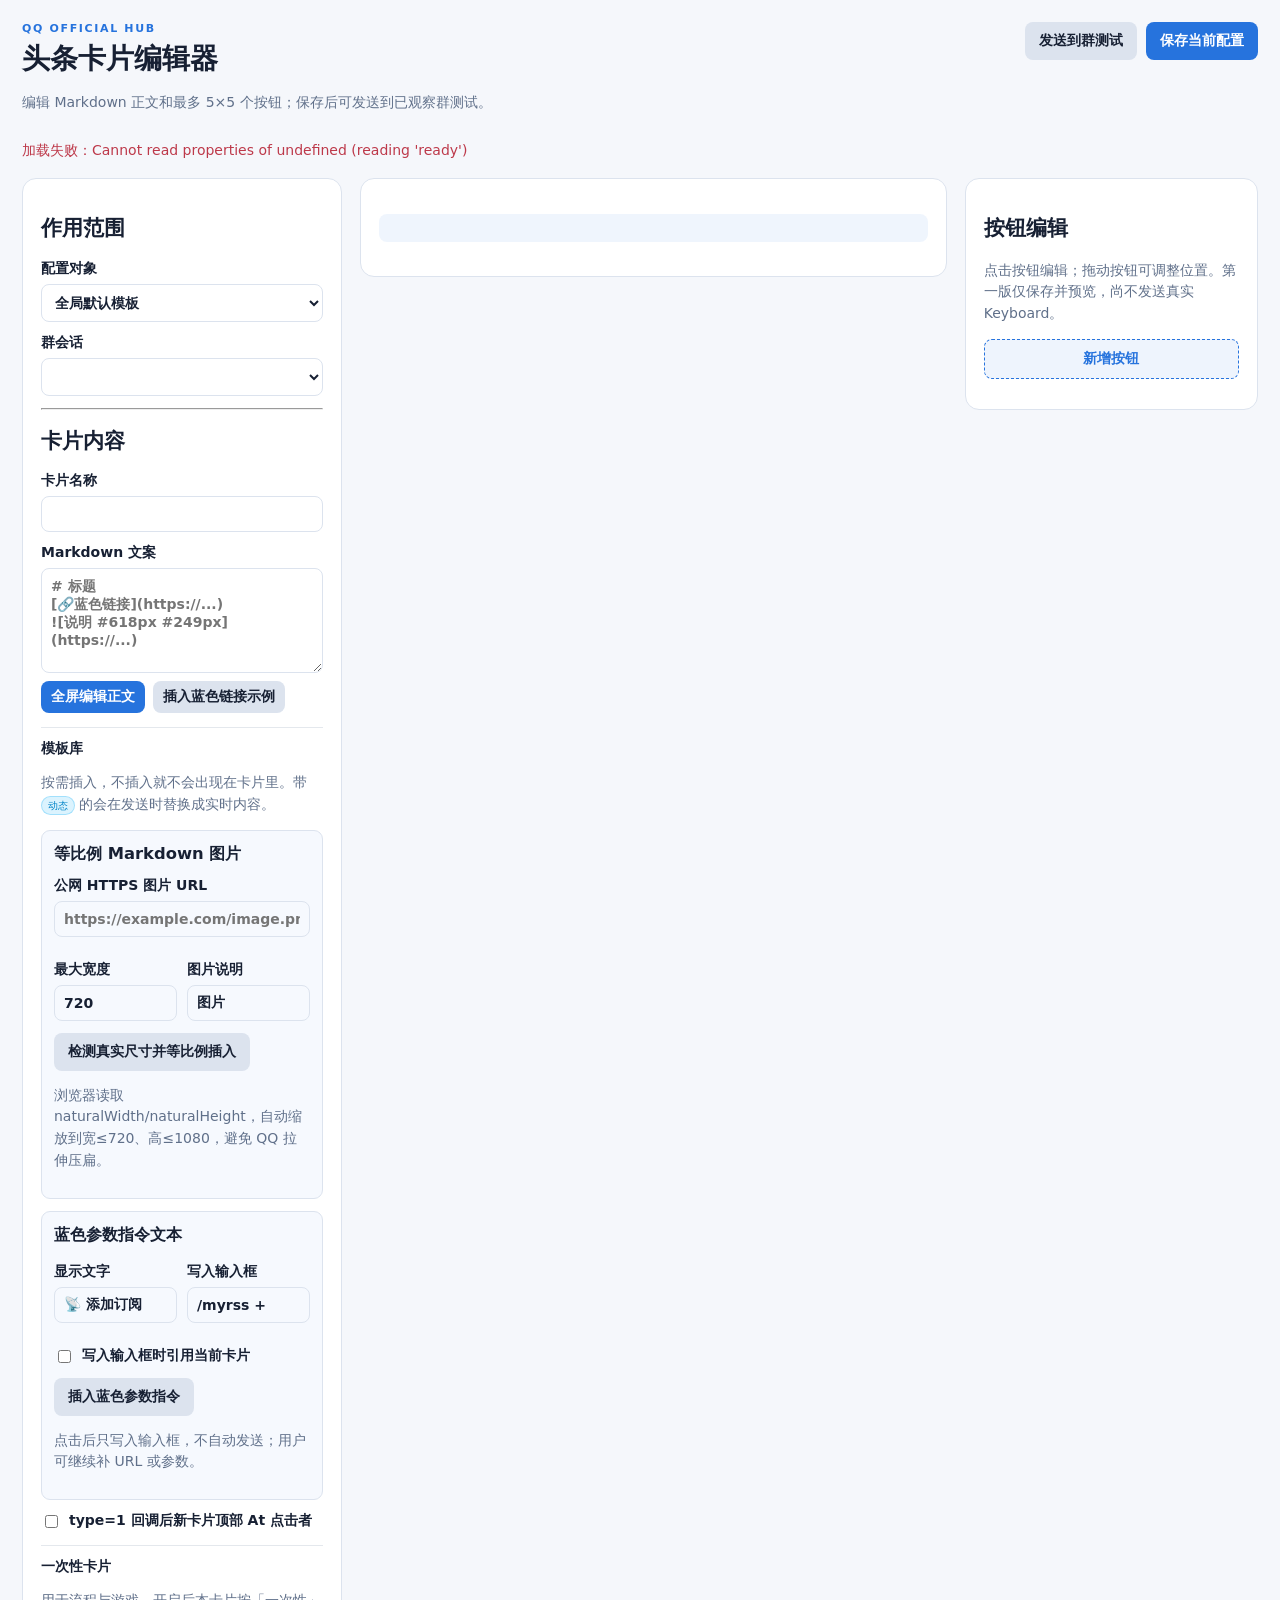
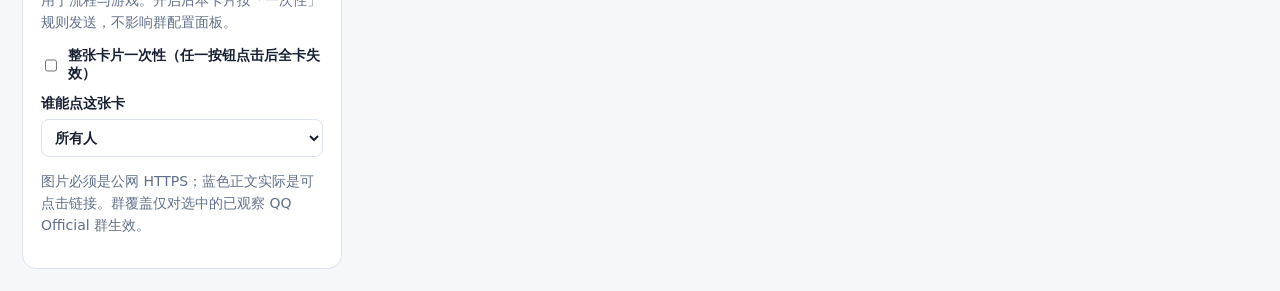
==== pages/panels/index.html @ 58d9af8e "feat: expose one-shot and owner-mode switches in the card editor" ====
<!doctype html>
<html lang="zh-CN"><head><meta charset="utf-8"><meta name="viewport" content="width=device-width,initial-scale=1"><title>QQ Official Hub</title><link rel="stylesheet" href="./styles.css"></head>
<body><main><header><div><p class="eyebrow">QQ OFFICIAL HUB</p><h1>头条卡片编辑器</h1><p class="sub">编辑 Markdown 正文和最多 5×5 个按钮；保存后可发送到已观察群测试。</p></div><div class="header-actions"><button id="send-test" class="secondary">发送到群测试</button><button id="save" class="primary">保存当前配置</button></div></header><p id="notice" role="status"></p><section class="layout"><aside><h2>作用范围</h2><label>配置对象<select id="scope"><option value="global">全局默认模板</option><option value="group">已观察群覆盖</option></select></label><label id="group-wrap">群会话<select id="group"></select></label><hr><h2>卡片内容</h2><label>卡片名称<input id="name" maxlength="64"></label><label>Markdown 文案<textarea id="markdown" maxlength="4000" placeholder="# 标题&#10;[🔗蓝色链接](https://...)&#10;![说明 #618px #249px](https://...)"></textarea></label><div class="markdown-tools"><button id="fullscreen-markdown" class="primary">全屏编辑正文</button><button id="insert-link" class="secondary">插入蓝色链接示例</button></div><div class="snippet-library"><h3>模板库</h3><p class="hint">按需插入，不插入就不会出现在卡片里。带 <span class="dyn-badge">动态</span> 的会在发送时替换成实时内容。</p><div id="snippet-groups"></div></div><div class="image-builder"><h3>等比例 Markdown 图片</h3><label>公网 HTTPS 图片 URL<input id="image-url" type="url" placeholder="https://example.com/image.png"></label><div class="twocol"><label>最大宽度<input id="image-max-width" type="number" min="1" max="720" value="720"></label><label>图片说明<input id="image-alt" maxlength="80" value="图片"></label></div><button id="insert-image" class="secondary">检测真实尺寸并等比例插入</button><p class="hint">浏览器读取 naturalWidth/naturalHeight，自动缩放到宽≤720、高≤1080，避免 QQ 拉伸压扁。</p></div><div class="text-command-builder"><h3>蓝色参数指令文本</h3><div class="twocol"><label>显示文字<input id="cmd-show" maxlength="100" value="📡 添加订阅"></label><label>写入输入框<input id="cmd-text" maxlength="100" value="/myrss + "></label></div><label class="inline-check"><input id="cmd-reference" type="checkbox"> 写入输入框时引用当前卡片</label><button id="insert-cmd-input" class="secondary">插入蓝色参数指令</button><p class="hint">点击后只写入输入框，不自动发送；用户可继续补 URL 或参数。</p></div><label class="inline-check"><input id="mention-clicker" type="checkbox"> type=1 回调后新卡片顶部 At 点击者</label><div class="ephemeral-box"><h3>一次性卡片</h3><p class="hint">用于流程与游戏。开启后本卡片按「一次性」规则发送，不影响群配置面板。</p><label class="inline-check"><input id="card-one-shot" type="checkbox"> 整张卡片一次性（任一按钮点击后全卡失效）</label><label>谁能点这张卡<select id="card-owner-mode"><option value="everyone">所有人</option><option value="initiator">仅发起者（点击/触发本卡的人）</option><option value="specified">指定 OpenID</option></select></label><label id="card-owner-openid-wrap" hidden>指定 OpenID<input id="card-owner-openid" maxlength="80" placeholder="必填，留空会导致没人能点"></label><label id="card-owner-tip-wrap" hidden>他人点击时的提示<input id="card-owner-tip" maxlength="80" placeholder="这不是你的操作"></label><p id="card-owner-warn" class="warn" hidden></p></div><p class="hint">图片必须是公网 HTTPS；蓝色正文实际是可点击链接。群覆盖仅对选中的已观察 QQ Official 群生效。</p></aside><section class="editor"><div class="preview"><h2 id="preview-title"></h2><article id="preview-markdown"></article><div id="canvas" class="canvas" aria-label="5行5列按钮画布"></div></div><div class="tools"><h2>按钮编辑</h2><p class="hint">点击按钮编辑；拖动按钮可调整位置。第一版仅保存并预览，尚不发送真实 Keyboard。</p><div class="actions persistent-actions"><button id="add" class="secondary">新增按钮</button></div><div id="form" hidden><label>按钮文字<input id="label" maxlength="64"></label><label>点击后文字<input id="visited-label" maxlength="64"></label><div class="twocol"><label>样式<select id="style"><option value="0">灰色线框</option><option value="1">蓝色线框</option></select></label><label>点击方式<select id="action-type"><option value="1">直接执行（无需发送消息）</option><option value="2">填入输入框（用户发送）</option><option value="0">打开网页</option></select></label></div><label id="action-wrap">点击后执行<select id="action-preset"></select><small id="action-meta" class="hint">由 Hub 白名单注册，点击后直接执行，不经过聊天框或命令解析。</small></label><label id="action-params-wrap">Action 参数(JSON对象)<textarea id="action-params" maxlength="2048">{}</textarea><small class="hint">参数随已签发卡片快照保存在服务端，不直接暴露给 QQ button_data。</small></label><label id="command-wrap" hidden>已注册指令<select id="command-preset"><option value="">手工输入 / 自定义文本</option></select><small id="command-meta" class="hint"></small></label><label id="data-wrap" hidden><span id="data-label">动作数据</span><input id="data" maxlength="2048"></label><div class="checks"><label><input id="reply" type="checkbox"> 指令按钮引用原消息</label><label><input id="enter" type="checkbox"> 自动发送（仅单聊有效）</label><label><input id="anchor" type="checkbox"> 📎 唤起选图器（仅单聊移动端）</label></div><label>不支持时提示<input id="unsupport-tips" maxlength="80"></label><label>谁能点击<select id="permission"><option value="everyone">所有人</option><option value="group_manager">仅群管理</option><option value="astrbot_admin">AstrBot 管理员</option><option value="operator">Hub 操作员</option><option value="specified_users">指定 OpenID</option></select></label><label id="users-wrap">指定 OpenID（每行一个）<textarea id="users"></textarea></label><div class="ephemeral-box"><h3>一次性设置（仅一次性卡片生效）</h3><label class="inline-check"><input id="btn-one-shot" type="checkbox"> 此按钮一次性（点后仅本按钮失效）</label><label>此按钮归属<select id="btn-owner-mode"><option value="everyone">跟随卡片设置</option><option value="initiator">仅发起者</option><option value="specified">指定 OpenID</option></select></label><label id="btn-owner-openid-wrap" hidden>指定 OpenID<input id="btn-owner-openid" maxlength="80" placeholder="必填"></label><p class="hint">按钮归属优先于卡片归属。井字棋这类逐格落子可只锁卡片。</p></div><div class="actions"><button id="delete" class="danger">删除当前按钮</button></div></div></div></section></section></main><div id="markdown-modal" class="markdown-modal" hidden><div class="markdown-modal-card"><header><div><h2>全屏 Markdown 正文编辑器</h2><p class="hint">支持标题、粗体、删除线、引用、列表、蓝色链接、公网图片和参数指令文本。</p></div><div class="header-actions"><button id="markdown-cancel" class="secondary">取消</button><button id="markdown-apply" class="primary">应用正文</button></div></header><div class="markdown-modal-grid"><textarea id="markdown-full" maxlength="4000" spellcheck="false"></textarea><section><h3>实时预览</h3><article id="markdown-full-preview"></article></section></div></div></div><script type="module" src="./app.js"></script></body></html>
---- pages/panels/styles.css ----
:root{--bg:#f5f7fb;--card:#fff;--text:#172033;--muted:#60708a;--line:#dce3ee;--blue:#2673dd;--danger:#bd394a}[data-theme="dark"]{--bg:#111827;--card:#1d2939;--text:#edf2f7;--muted:#a5b4c8;--line:#334155;--blue:#6da7ff}*{box-sizing:border-box}[hidden]{display:none!important}body{margin:0;background:var(--bg);color:var(--text);font:14px system-ui,-apple-system,"Microsoft YaHei",sans-serif}main{width:100%;max-width:none;margin:0;padding:22px}header{display:flex;justify-content:space-between;gap:20px;align-items:flex-start}.header-actions{display:flex;gap:9px;flex-wrap:wrap}.eyebrow{letter-spacing:.15em;color:var(--blue);font-size:11px;font-weight:700;margin:0}h1{margin:5px 0;font-size:28px}.sub,.hint{color:var(--muted);line-height:1.55}.layout{display:grid;grid-template-columns:minmax(250px,320px) minmax(0,1fr);gap:18px;margin-top:16px}aside,.preview,.tools{min-width:0;background:var(--card);border:1px solid var(--line);border-radius:14px;padding:18px}label{display:grid;gap:6px;margin:12px 0;font-weight:600}input,textarea,select{width:100%;min-width:0;background:transparent;color:var(--text);border:1px solid var(--line);border-radius:8px;padding:9px;font:inherit}textarea{min-height:105px;resize:vertical}.editor{display:grid;grid-template-columns:minmax(0,1.4fr) minmax(280px,.7fr);gap:18px;align-items:start}.preview h2{margin-top:0}.preview article{padding:14px;background:color-mix(in srgb,var(--blue) 7%,transparent);border-radius:8px;overflow-wrap:anywhere}.preview article h1,.preview article h2,.preview article h3,.preview article p,.preview article blockquote,.preview article li{margin:6px 0;line-height:1.5}.preview article a{color:#1683ee;text-decoration:none}.preview article a:hover{text-decoration:underline}.preview article img{display:block;max-width:100%;height:auto;object-fit:contain;border-radius:8px;margin:9px 0}.preview article blockquote{border-left:3px solid var(--blue);padding-left:10px;color:var(--muted)}.canvas{display:grid;gap:7px;margin-top:16px}.row{display:grid;grid-template-columns:repeat(5,minmax(0,1fr));gap:7px}.cell{min-width:0;min-height:44px;border:1px dashed var(--line);border-radius:7px;padding:2px}.card-button{width:100%;min-width:0;min-height:38px;border-radius:6px;background:transparent;color:var(--text);cursor:grab;overflow:hidden;text-overflow:ellipsis;white-space:nowrap}.style-0{border:1px solid #8796aa}.style-1{border:1px solid var(--blue);color:var(--blue)}.selected{outline:3px solid color-mix(in srgb,var(--blue) 35%,transparent)}.twocol{display:grid;grid-template-columns:1fr 1fr;gap:10px}.checks{display:grid;gap:7px;padding:9px;border:1px solid var(--line);border-radius:8px}.checks label{display:flex;align-items:center;gap:8px;margin:0;font-weight:500}.checks input{width:auto}.actions{display:flex;gap:10px;flex-wrap:wrap}button{border:0;border-radius:8px;padding:10px 14px;font:inherit;font-weight:650;cursor:pointer}.primary{background:var(--blue);color:#fff}.secondary{background:var(--line);color:var(--text)}.danger{background:color-mix(in srgb,var(--danger) 16%,transparent);color:var(--danger)}button:disabled{opacity:.55;cursor:not-allowed}#notice{min-height:20px;white-space:pre-line}.error{color:var(--danger)}.ok{color:#16834c}@media(max-width:1100px){.editor{grid-template-columns:1fr}.layout{grid-template-columns:260px minmax(0,1fr)}}@media(max-width:760px){main{padding:12px}.layout{grid-template-columns:1fr}header{display:block}.header-actions{margin-top:10px}.row{grid-template-columns:repeat(2,minmax(0,1fr))}.twocol{grid-template-columns:1fr}}
.markdown-tools{display:flex;gap:8px;flex-wrap:wrap;margin-top:-4px}.markdown-tools button{padding:7px 10px}.inline-check{display:flex;grid-template-columns:auto 1fr;align-items:center;gap:8px}.inline-check input{width:auto}.mention-preview{color:#1683ee;font-weight:650;margin-bottom:8px}
.text-command-builder{margin:12px 0;padding:12px;border:1px solid var(--line);border-radius:9px;background:color-mix(in srgb,var(--blue) 4%,transparent)}.text-command-builder h3{margin:0 0 5px}.text-command-preview{display:inline;padding:0;border:0;background:transparent;color:#1683ee;font-weight:600;cursor:pointer}.text-command-preview:hover{text-decoration:underline}
.markdown-modal{position:fixed;inset:0;z-index:1000;padding:20px;background:#0009;overflow:auto}.markdown-modal-card{width:min(1500px,96vw);min-height:calc(100vh - 40px);margin:0 auto;padding:18px;background:var(--card);border:1px solid var(--line);border-radius:14px;box-shadow:0 20px 60px #0007}.markdown-modal-card>header{position:sticky;top:-18px;z-index:2;margin:-18px -18px 16px;padding:16px 18px;background:var(--card);border-bottom:1px solid var(--line);border-radius:14px 14px 0 0}.markdown-modal-grid{display:grid;grid-template-columns:minmax(0,1fr) minmax(360px,.8fr);gap:16px}.markdown-modal-grid>textarea{min-height:calc(100vh - 150px);resize:none;font:14px/1.55 ui-monospace,SFMono-Regular,Consolas,monospace;tab-size:2}.markdown-modal-grid>section{min-width:0;max-height:calc(100vh - 150px);overflow:auto;padding:14px;border:1px solid var(--line);border-radius:10px}.markdown-modal-grid article{overflow-wrap:anywhere}.markdown-modal-grid article a{color:#1683ee}.markdown-modal-grid article img{display:block;max-width:100%;height:auto;border-radius:8px;margin:9px 0}.markdown-modal-grid article blockquote{border-left:3px solid var(--blue);padding-left:10px;color:var(--muted)}@media(max-width:900px){.markdown-modal{padding:8px}.markdown-modal-card{width:100%;min-height:calc(100vh - 16px)}.markdown-modal-grid{grid-template-columns:1fr}.markdown-modal-grid>textarea{min-height:50vh}.markdown-modal-grid>section{max-height:none}}
.image-builder{margin:12px 0;padding:12px;border:1px solid var(--line);border-radius:9px;background:color-mix(in srgb,var(--blue) 4%,transparent)}.image-builder h3{margin:0 0 4px}.markdown-image-frame{display:block;max-width:100%;margin:9px 0;border-radius:8px;overflow:hidden;background:var(--line)}.markdown-image-frame>img{display:block!important;width:100%!important;height:100%!important;max-width:none!important;margin:0!important;object-fit:fill!important}
.persistent-actions{margin:8px 0 12px}.persistent-actions #add{width:100%;border:1px dashed var(--blue);background:color-mix(in srgb,var(--blue) 8%,transparent);color:var(--blue)}

.snippet-library { margin-top: 14px; padding-top: 12px; border-top: 1px solid rgba(148, 163, 184, .25); }
.snippet-library h3 { margin: 0 0 4px; font-size: 14px; }
.snippet-group { margin-top: 10px; }
.snippet-group h4 { margin: 0 0 6px; font-size: 12px; font-weight: 600; opacity: .7; text-transform: uppercase; letter-spacing: .04em; }
.snippet-row { display: flex; flex-wrap: wrap; gap: 6px; }
.snippet-chip { display: inline-flex; align-items: center; gap: 6px; padding: 5px 10px; font-size: 12px; border-radius: 999px; }
.dyn-badge { display: inline-block; padding: 1px 6px; border-radius: 999px; font-size: 10px; line-height: 1.5; background: rgba(56, 189, 248, .18); color: #0284c7; border: 1px solid rgba(56, 189, 248, .35); }

.ephemeral-box { margin-top: 14px; padding-top: 12px; border-top: 1px solid rgba(148, 163, 184, .25); }
.ephemeral-box h3 { margin: 0 0 4px; font-size: 14px; }
.warn { margin: 8px 0 0; padding: 8px 10px; border-radius: 8px; font-size: 12px; line-height: 1.5; background: rgba(251, 191, 36, .14); border: 1px solid rgba(251, 191, 36, .4); }
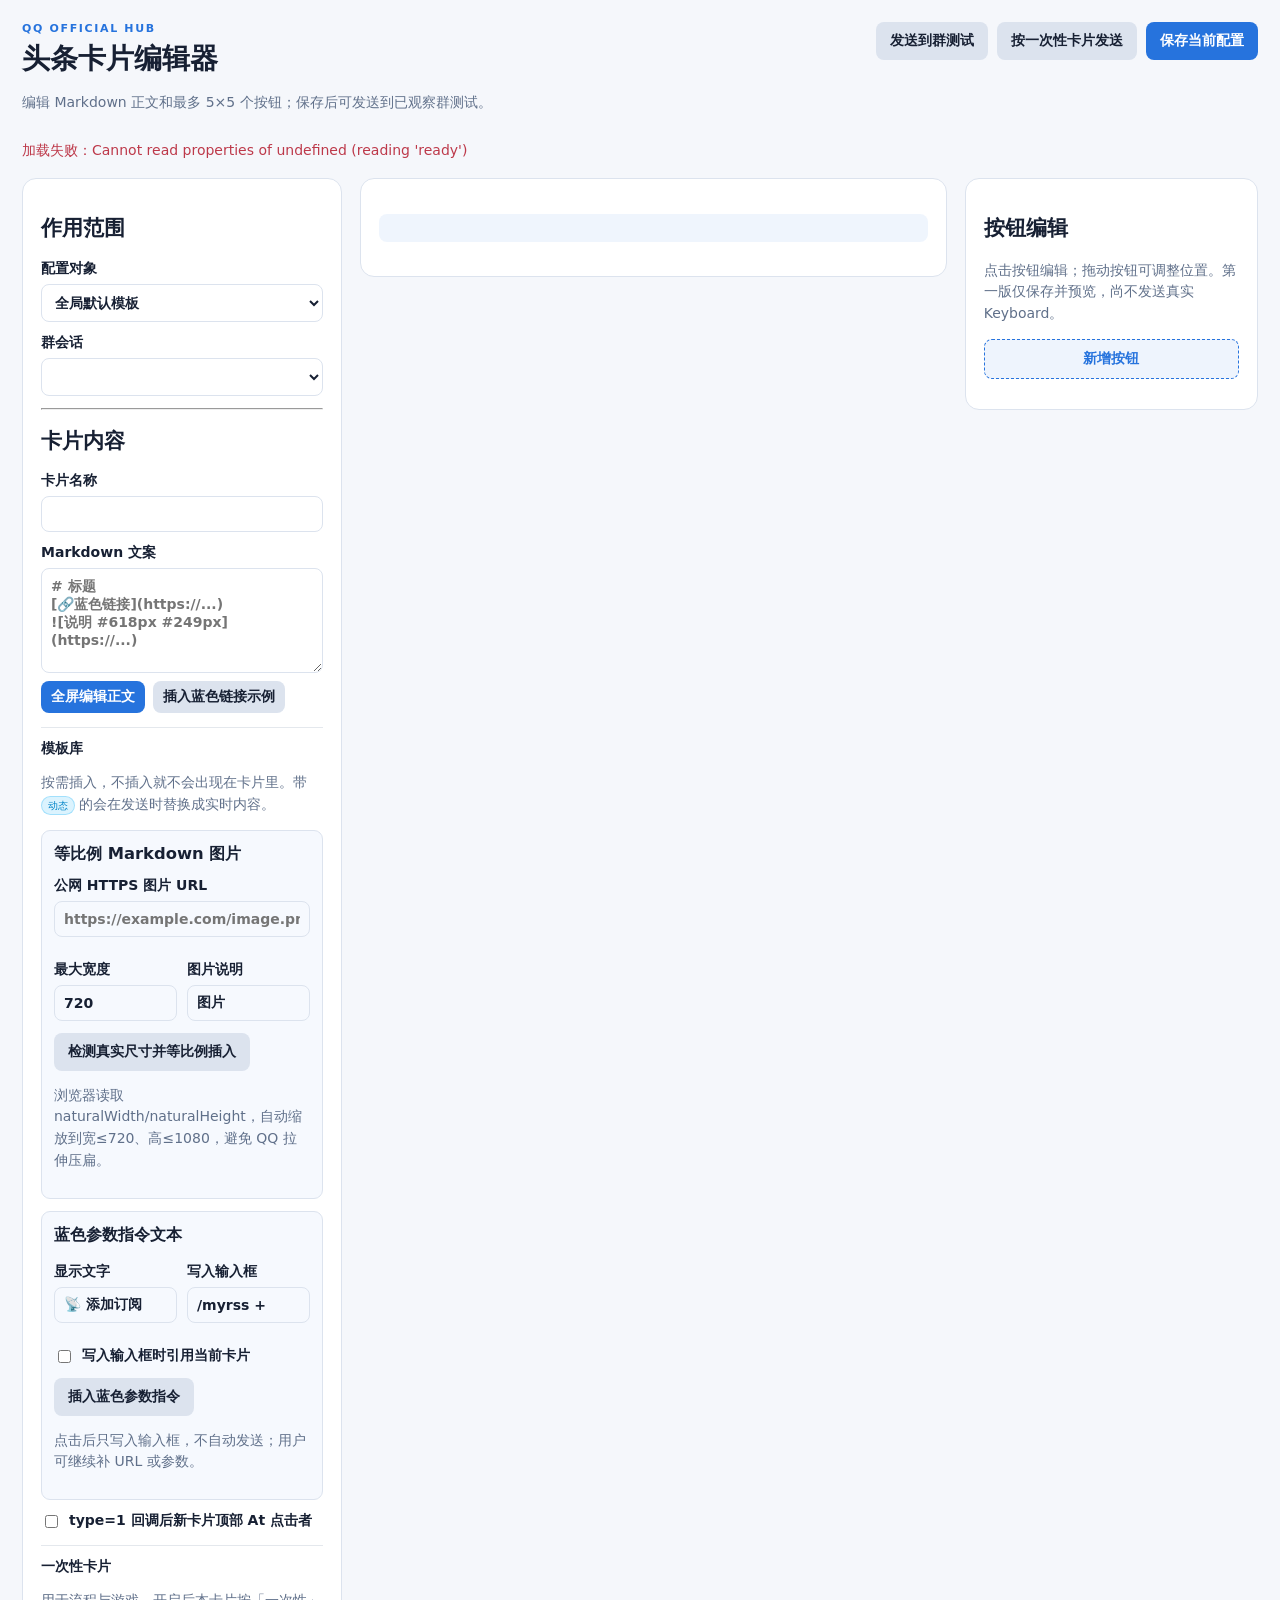
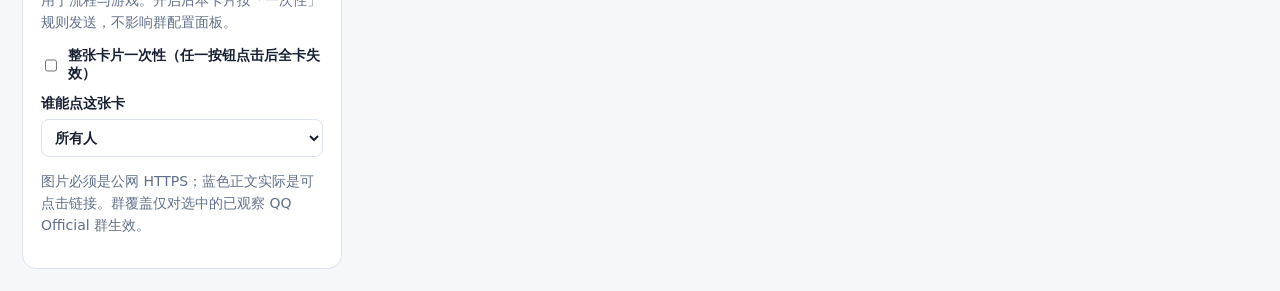
==== commit a39f72f0: "feat: send edited panel as ephemeral card; split main.py into mixins" ====
--- a/pages/panels/index.html
+++ b/pages/panels/index.html
@@ -1,3 +1,3 @@
 <!doctype html>
 <html lang="zh-CN"><head><meta charset="utf-8"><meta name="viewport" content="width=device-width,initial-scale=1"><title>QQ Official Hub</title><link rel="stylesheet" href="./styles.css"></head>
-<body><main><header><div><p class="eyebrow">QQ OFFICIAL HUB</p><h1>头条卡片编辑器</h1><p class="sub">编辑 Markdown 正文和最多 5×5 个按钮；保存后可发送到已观察群测试。</p></div><div class="header-actions"><button id="send-test" class="secondary">发送到群测试</button><button id="save" class="primary">保存当前配置</button></div></header><p id="notice" role="status"></p><section class="layout"><aside><h2>作用范围</h2><label>配置对象<select id="scope"><option value="global">全局默认模板</option><option value="group">已观察群覆盖</option></select></label><label id="group-wrap">群会话<select id="group"></select></label><hr><h2>卡片内容</h2><label>卡片名称<input id="name" maxlength="64"></label><label>Markdown 文案<textarea id="markdown" maxlength="4000" placeholder="# 标题&#10;[🔗蓝色链接](https://...)&#10;![说明 #618px #249px](https://...)"></textarea></label><div class="markdown-tools"><button id="fullscreen-markdown" class="primary">全屏编辑正文</button><button id="insert-link" class="secondary">插入蓝色链接示例</button></div><div class="snippet-library"><h3>模板库</h3><p class="hint">按需插入，不插入就不会出现在卡片里。带 <span class="dyn-badge">动态</span> 的会在发送时替换成实时内容。</p><div id="snippet-groups"></div></div><div class="image-builder"><h3>等比例 Markdown 图片</h3><label>公网 HTTPS 图片 URL<input id="image-url" type="url" placeholder="https://example.com/image.png"></label><div class="twocol"><label>最大宽度<input id="image-max-width" type="number" min="1" max="720" value="720"></label><label>图片说明<input id="image-alt" maxlength="80" value="图片"></label></div><button id="insert-image" class="secondary">检测真实尺寸并等比例插入</button><p class="hint">浏览器读取 naturalWidth/naturalHeight，自动缩放到宽≤720、高≤1080，避免 QQ 拉伸压扁。</p></div><div class="text-command-builder"><h3>蓝色参数指令文本</h3><div class="twocol"><label>显示文字<input id="cmd-show" maxlength="100" value="📡 添加订阅"></label><label>写入输入框<input id="cmd-text" maxlength="100" value="/myrss + "></label></div><label class="inline-check"><input id="cmd-reference" type="checkbox"> 写入输入框时引用当前卡片</label><button id="insert-cmd-input" class="secondary">插入蓝色参数指令</button><p class="hint">点击后只写入输入框，不自动发送；用户可继续补 URL 或参数。</p></div><label class="inline-check"><input id="mention-clicker" type="checkbox"> type=1 回调后新卡片顶部 At 点击者</label><div class="ephemeral-box"><h3>一次性卡片</h3><p class="hint">用于流程与游戏。开启后本卡片按「一次性」规则发送，不影响群配置面板。</p><label class="inline-check"><input id="card-one-shot" type="checkbox"> 整张卡片一次性（任一按钮点击后全卡失效）</label><label>谁能点这张卡<select id="card-owner-mode"><option value="everyone">所有人</option><option value="initiator">仅发起者（点击/触发本卡的人）</option><option value="specified">指定 OpenID</option></select></label><label id="card-owner-openid-wrap" hidden>指定 OpenID<input id="card-owner-openid" maxlength="80" placeholder="必填，留空会导致没人能点"></label><label id="card-owner-tip-wrap" hidden>他人点击时的提示<input id="card-owner-tip" maxlength="80" placeholder="这不是你的操作"></label><p id="card-owner-warn" class="warn" hidden></p></div><p class="hint">图片必须是公网 HTTPS；蓝色正文实际是可点击链接。群覆盖仅对选中的已观察 QQ Official 群生效。</p></aside><section class="editor"><div class="preview"><h2 id="preview-title"></h2><article id="preview-markdown"></article><div id="canvas" class="canvas" aria-label="5行5列按钮画布"></div></div><div class="tools"><h2>按钮编辑</h2><p class="hint">点击按钮编辑；拖动按钮可调整位置。第一版仅保存并预览，尚不发送真实 Keyboard。</p><div class="actions persistent-actions"><button id="add" class="secondary">新增按钮</button></div><div id="form" hidden><label>按钮文字<input id="label" maxlength="64"></label><label>点击后文字<input id="visited-label" maxlength="64"></label><div class="twocol"><label>样式<select id="style"><option value="0">灰色线框</option><option value="1">蓝色线框</option></select></label><label>点击方式<select id="action-type"><option value="1">直接执行（无需发送消息）</option><option value="2">填入输入框（用户发送）</option><option value="0">打开网页</option></select></label></div><label id="action-wrap">点击后执行<select id="action-preset"></select><small id="action-meta" class="hint">由 Hub 白名单注册，点击后直接执行，不经过聊天框或命令解析。</small></label><label id="action-params-wrap">Action 参数(JSON对象)<textarea id="action-params" maxlength="2048">{}</textarea><small class="hint">参数随已签发卡片快照保存在服务端，不直接暴露给 QQ button_data。</small></label><label id="command-wrap" hidden>已注册指令<select id="command-preset"><option value="">手工输入 / 自定义文本</option></select><small id="command-meta" class="hint"></small></label><label id="data-wrap" hidden><span id="data-label">动作数据</span><input id="data" maxlength="2048"></label><div class="checks"><label><input id="reply" type="checkbox"> 指令按钮引用原消息</label><label><input id="enter" type="checkbox"> 自动发送（仅单聊有效）</label><label><input id="anchor" type="checkbox"> 📎 唤起选图器（仅单聊移动端）</label></div><label>不支持时提示<input id="unsupport-tips" maxlength="80"></label><label>谁能点击<select id="permission"><option value="everyone">所有人</option><option value="group_manager">仅群管理</option><option value="astrbot_admin">AstrBot 管理员</option><option value="operator">Hub 操作员</option><option value="specified_users">指定 OpenID</option></select></label><label id="users-wrap">指定 OpenID（每行一个）<textarea id="users"></textarea></label><div class="ephemeral-box"><h3>一次性设置（仅一次性卡片生效）</h3><label class="inline-check"><input id="btn-one-shot" type="checkbox"> 此按钮一次性（点后仅本按钮失效）</label><label>此按钮归属<select id="btn-owner-mode"><option value="everyone">跟随卡片设置</option><option value="initiator">仅发起者</option><option value="specified">指定 OpenID</option></select></label><label id="btn-owner-openid-wrap" hidden>指定 OpenID<input id="btn-owner-openid" maxlength="80" placeholder="必填"></label><p class="hint">按钮归属优先于卡片归属。井字棋这类逐格落子可只锁卡片。</p></div><div class="actions"><button id="delete" class="danger">删除当前按钮</button></div></div></div></section></section></main><div id="markdown-modal" class="markdown-modal" hidden><div class="markdown-modal-card"><header><div><h2>全屏 Markdown 正文编辑器</h2><p class="hint">支持标题、粗体、删除线、引用、列表、蓝色链接、公网图片和参数指令文本。</p></div><div class="header-actions"><button id="markdown-cancel" class="secondary">取消</button><button id="markdown-apply" class="primary">应用正文</button></div></header><div class="markdown-modal-grid"><textarea id="markdown-full" maxlength="4000" spellcheck="false"></textarea><section><h3>实时预览</h3><article id="markdown-full-preview"></article></section></div></div></div><script type="module" src="./app.js"></script></body></html>
+<body><main><header><div><p class="eyebrow">QQ OFFICIAL HUB</p><h1>头条卡片编辑器</h1><p class="sub">编辑 Markdown 正文和最多 5×5 个按钮；保存后可发送到已观察群测试。</p></div><div class="header-actions"><button id="send-test" class="secondary">发送到群测试</button><button id="send-test-ephemeral" class="secondary">按一次性卡片发送</button><button id="save" class="primary">保存当前配置</button></div></header><p id="notice" role="status"></p><section class="layout"><aside><h2>作用范围</h2><label>配置对象<select id="scope"><option value="global">全局默认模板</option><option value="group">已观察群覆盖</option></select></label><label id="group-wrap">群会话<select id="group"></select></label><hr><h2>卡片内容</h2><label>卡片名称<input id="name" maxlength="64"></label><label>Markdown 文案<textarea id="markdown" maxlength="4000" placeholder="# 标题&#10;[🔗蓝色链接](https://...)&#10;![说明 #618px #249px](https://...)"></textarea></label><div class="markdown-tools"><button id="fullscreen-markdown" class="primary">全屏编辑正文</button><button id="insert-link" class="secondary">插入蓝色链接示例</button></div><div class="snippet-library"><h3>模板库</h3><p class="hint">按需插入，不插入就不会出现在卡片里。带 <span class="dyn-badge">动态</span> 的会在发送时替换成实时内容。</p><div id="snippet-groups"></div></div><div class="image-builder"><h3>等比例 Markdown 图片</h3><label>公网 HTTPS 图片 URL<input id="image-url" type="url" placeholder="https://example.com/image.png"></label><div class="twocol"><label>最大宽度<input id="image-max-width" type="number" min="1" max="720" value="720"></label><label>图片说明<input id="image-alt" maxlength="80" value="图片"></label></div><button id="insert-image" class="secondary">检测真实尺寸并等比例插入</button><p class="hint">浏览器读取 naturalWidth/naturalHeight，自动缩放到宽≤720、高≤1080，避免 QQ 拉伸压扁。</p></div><div class="text-command-builder"><h3>蓝色参数指令文本</h3><div class="twocol"><label>显示文字<input id="cmd-show" maxlength="100" value="📡 添加订阅"></label><label>写入输入框<input id="cmd-text" maxlength="100" value="/myrss + "></label></div><label class="inline-check"><input id="cmd-reference" type="checkbox"> 写入输入框时引用当前卡片</label><button id="insert-cmd-input" class="secondary">插入蓝色参数指令</button><p class="hint">点击后只写入输入框，不自动发送；用户可继续补 URL 或参数。</p></div><label class="inline-check"><input id="mention-clicker" type="checkbox"> type=1 回调后新卡片顶部 At 点击者</label><div class="ephemeral-box"><h3>一次性卡片</h3><p class="hint">用于流程与游戏。开启后本卡片按「一次性」规则发送，不影响群配置面板。</p><label class="inline-check"><input id="card-one-shot" type="checkbox"> 整张卡片一次性（任一按钮点击后全卡失效）</label><label>谁能点这张卡<select id="card-owner-mode"><option value="everyone">所有人</option><option value="initiator">仅发起者（点击/触发本卡的人）</option><option value="specified">指定 OpenID</option></select></label><label id="card-owner-openid-wrap" hidden>指定 OpenID<input id="card-owner-openid" maxlength="80" placeholder="必填，留空会导致没人能点"></label><label id="card-owner-tip-wrap" hidden>他人点击时的提示<input id="card-owner-tip" maxlength="80" placeholder="这不是你的操作"></label><p id="card-owner-warn" class="warn" hidden></p></div><p class="hint">图片必须是公网 HTTPS；蓝色正文实际是可点击链接。群覆盖仅对选中的已观察 QQ Official 群生效。</p></aside><section class="editor"><div class="preview"><h2 id="preview-title"></h2><article id="preview-markdown"></article><div id="canvas" class="canvas" aria-label="5行5列按钮画布"></div></div><div class="tools"><h2>按钮编辑</h2><p class="hint">点击按钮编辑；拖动按钮可调整位置。第一版仅保存并预览，尚不发送真实 Keyboard。</p><div class="actions persistent-actions"><button id="add" class="secondary">新增按钮</button></div><div id="form" hidden><label>按钮文字<input id="label" maxlength="64"></label><label>点击后文字<input id="visited-label" maxlength="64"></label><div class="twocol"><label>样式<select id="style"><option value="0">灰色线框</option><option value="1">蓝色线框</option></select></label><label>点击方式<select id="action-type"><option value="1">直接执行（无需发送消息）</option><option value="2">填入输入框（用户发送）</option><option value="0">打开网页</option></select></label></div><label id="action-wrap">点击后执行<select id="action-preset"></select><small id="action-meta" class="hint">由 Hub 白名单注册，点击后直接执行，不经过聊天框或命令解析。</small></label><label id="action-params-wrap">Action 参数(JSON对象)<textarea id="action-params" maxlength="2048">{}</textarea><small class="hint">参数随已签发卡片快照保存在服务端，不直接暴露给 QQ button_data。</small></label><label id="command-wrap" hidden>已注册指令<select id="command-preset"><option value="">手工输入 / 自定义文本</option></select><small id="command-meta" class="hint"></small></label><label id="data-wrap" hidden><span id="data-label">动作数据</span><input id="data" maxlength="2048"></label><div class="checks"><label><input id="reply" type="checkbox"> 指令按钮引用原消息</label><label><input id="enter" type="checkbox"> 自动发送（仅单聊有效）</label><label><input id="anchor" type="checkbox"> 📎 唤起选图器（仅单聊移动端）</label></div><label>不支持时提示<input id="unsupport-tips" maxlength="80"></label><label>谁能点击<select id="permission"><option value="everyone">所有人</option><option value="group_manager">仅群管理</option><option value="astrbot_admin">AstrBot 管理员</option><option value="operator">Hub 操作员</option><option value="specified_users">指定 OpenID</option></select></label><label id="users-wrap">指定 OpenID（每行一个）<textarea id="users"></textarea></label><div class="ephemeral-box"><h3>一次性设置（仅一次性卡片生效）</h3><label class="inline-check"><input id="btn-one-shot" type="checkbox"> 此按钮一次性（点后仅本按钮失效）</label><label>此按钮归属<select id="btn-owner-mode"><option value="everyone">跟随卡片设置</option><option value="initiator">仅发起者</option><option value="specified">指定 OpenID</option></select></label><label id="btn-owner-openid-wrap" hidden>指定 OpenID<input id="btn-owner-openid" maxlength="80" placeholder="必填"></label><p class="hint">按钮归属优先于卡片归属。井字棋这类逐格落子可只锁卡片。</p></div><div class="actions"><button id="delete" class="danger">删除当前按钮</button></div></div></div></section></section></main><div id="markdown-modal" class="markdown-modal" hidden><div class="markdown-modal-card"><header><div><h2>全屏 Markdown 正文编辑器</h2><p class="hint">支持标题、粗体、删除线、引用、列表、蓝色链接、公网图片和参数指令文本。</p></div><div class="header-actions"><button id="markdown-cancel" class="secondary">取消</button><button id="markdown-apply" class="primary">应用正文</button></div></header><div class="markdown-modal-grid"><textarea id="markdown-full" maxlength="4000" spellcheck="false"></textarea><section><h3>实时预览</h3><article id="markdown-full-preview"></article></section></div></div></div><script type="module" src="./app.js"></script></body></html>
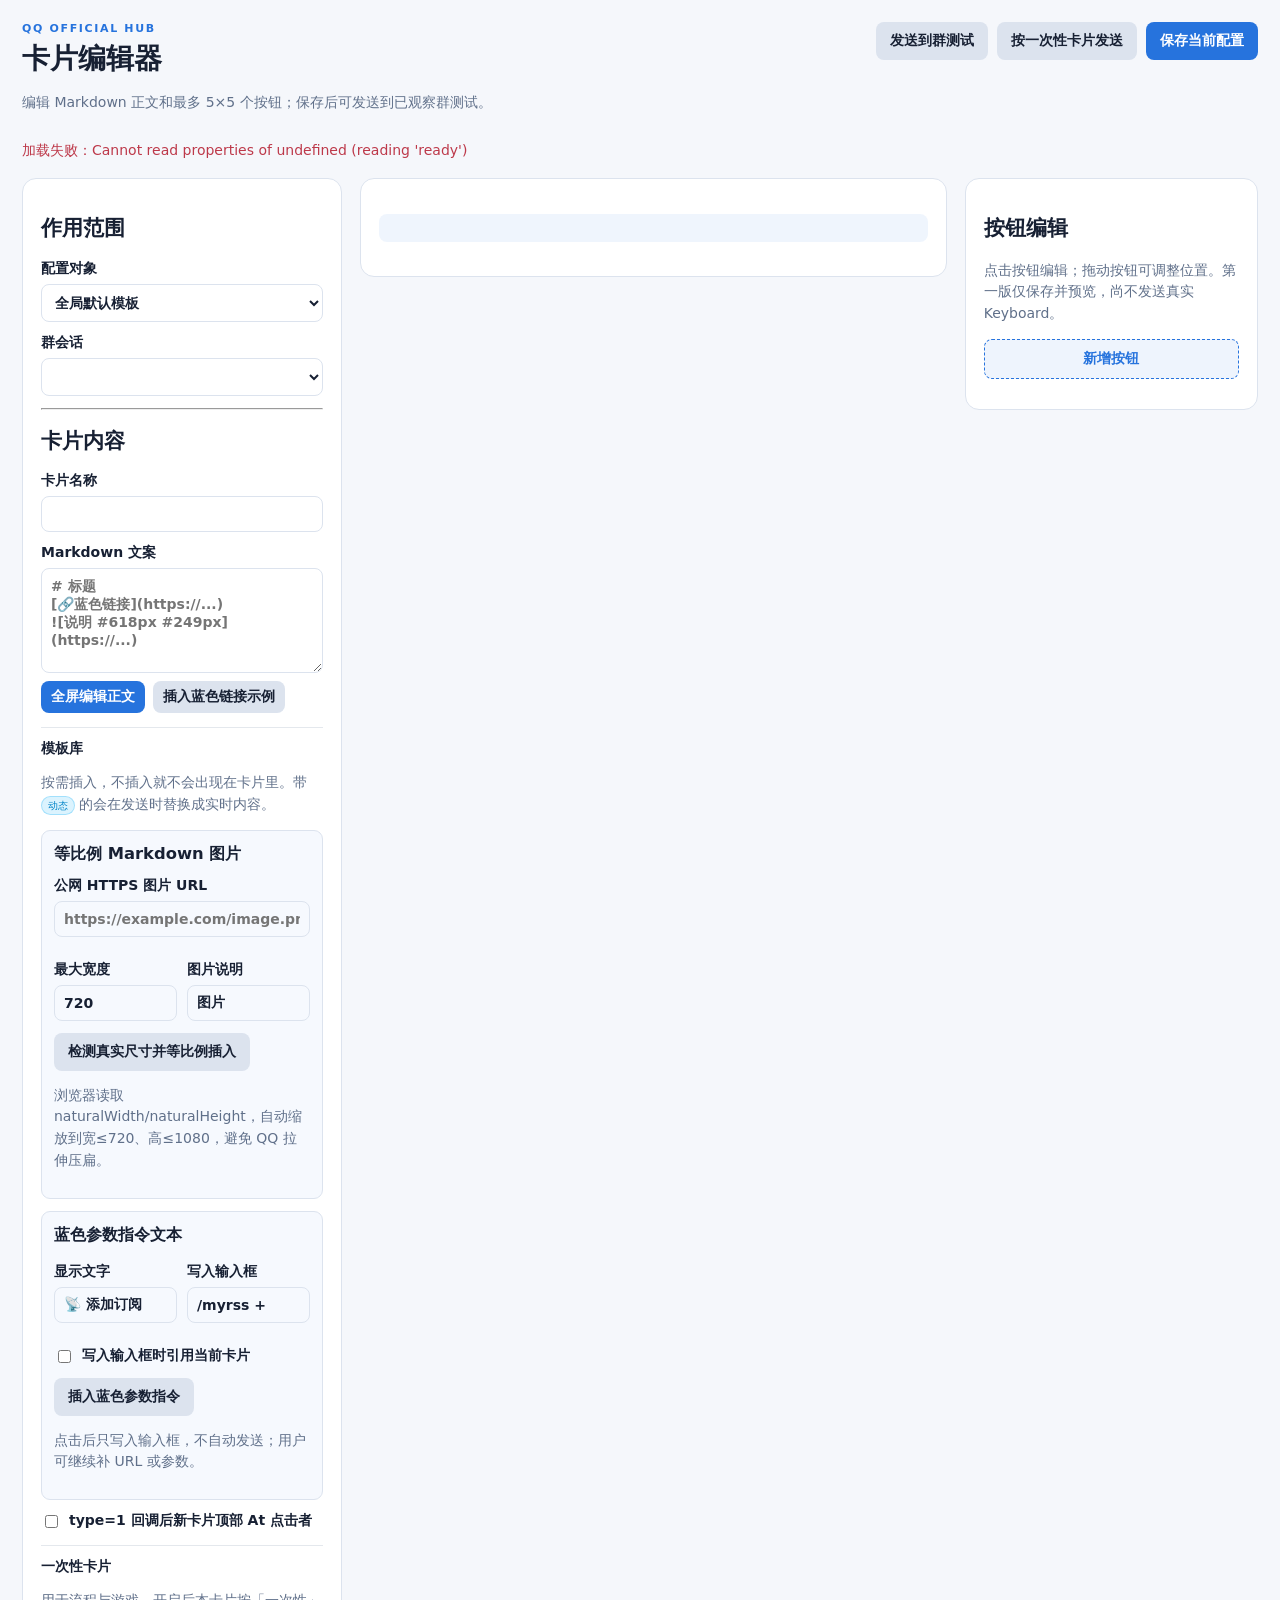
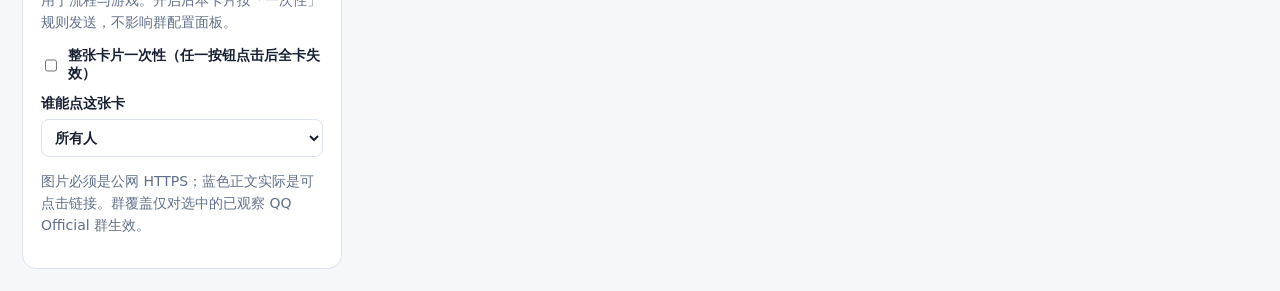
==== commit 767ca0fb: "fix: keep card editor as the default page, add localised page titles" ====
--- a/pages/panels/index.html
+++ b/pages/panels/index.html
@@ -1,3 +1,3 @@
 <!doctype html>
 <html lang="zh-CN"><head><meta charset="utf-8"><meta name="viewport" content="width=device-width,initial-scale=1"><title>QQ Official Hub</title><link rel="stylesheet" href="./styles.css"></head>
-<body><main><header><div><p class="eyebrow">QQ OFFICIAL HUB</p><h1>头条卡片编辑器</h1><p class="sub">编辑 Markdown 正文和最多 5×5 个按钮；保存后可发送到已观察群测试。</p></div><div class="header-actions"><button id="send-test" class="secondary">发送到群测试</button><button id="send-test-ephemeral" class="secondary">按一次性卡片发送</button><button id="save" class="primary">保存当前配置</button></div></header><p id="notice" role="status"></p><section class="layout"><aside><h2>作用范围</h2><label>配置对象<select id="scope"><option value="global">全局默认模板</option><option value="group">已观察群覆盖</option></select></label><label id="group-wrap">群会话<select id="group"></select></label><hr><h2>卡片内容</h2><label>卡片名称<input id="name" maxlength="64"></label><label>Markdown 文案<textarea id="markdown" maxlength="4000" placeholder="# 标题&#10;[🔗蓝色链接](https://...)&#10;![说明 #618px #249px](https://...)"></textarea></label><div class="markdown-tools"><button id="fullscreen-markdown" class="primary">全屏编辑正文</button><button id="insert-link" class="secondary">插入蓝色链接示例</button></div><div class="snippet-library"><h3>模板库</h3><p class="hint">按需插入，不插入就不会出现在卡片里。带 <span class="dyn-badge">动态</span> 的会在发送时替换成实时内容。</p><div id="snippet-groups"></div></div><div class="image-builder"><h3>等比例 Markdown 图片</h3><label>公网 HTTPS 图片 URL<input id="image-url" type="url" placeholder="https://example.com/image.png"></label><div class="twocol"><label>最大宽度<input id="image-max-width" type="number" min="1" max="720" value="720"></label><label>图片说明<input id="image-alt" maxlength="80" value="图片"></label></div><button id="insert-image" class="secondary">检测真实尺寸并等比例插入</button><p class="hint">浏览器读取 naturalWidth/naturalHeight，自动缩放到宽≤720、高≤1080，避免 QQ 拉伸压扁。</p></div><div class="text-command-builder"><h3>蓝色参数指令文本</h3><div class="twocol"><label>显示文字<input id="cmd-show" maxlength="100" value="📡 添加订阅"></label><label>写入输入框<input id="cmd-text" maxlength="100" value="/myrss + "></label></div><label class="inline-check"><input id="cmd-reference" type="checkbox"> 写入输入框时引用当前卡片</label><button id="insert-cmd-input" class="secondary">插入蓝色参数指令</button><p class="hint">点击后只写入输入框，不自动发送；用户可继续补 URL 或参数。</p></div><label class="inline-check"><input id="mention-clicker" type="checkbox"> type=1 回调后新卡片顶部 At 点击者</label><div class="ephemeral-box"><h3>一次性卡片</h3><p class="hint">用于流程与游戏。开启后本卡片按「一次性」规则发送，不影响群配置面板。</p><label class="inline-check"><input id="card-one-shot" type="checkbox"> 整张卡片一次性（任一按钮点击后全卡失效）</label><label>谁能点这张卡<select id="card-owner-mode"><option value="everyone">所有人</option><option value="initiator">仅发起者（点击/触发本卡的人）</option><option value="specified">指定 OpenID</option></select></label><label id="card-owner-openid-wrap" hidden>指定 OpenID<input id="card-owner-openid" maxlength="80" placeholder="必填，留空会导致没人能点"></label><label id="card-owner-tip-wrap" hidden>他人点击时的提示<input id="card-owner-tip" maxlength="80" placeholder="这不是你的操作"></label><p id="card-owner-warn" class="warn" hidden></p></div><p class="hint">图片必须是公网 HTTPS；蓝色正文实际是可点击链接。群覆盖仅对选中的已观察 QQ Official 群生效。</p></aside><section class="editor"><div class="preview"><h2 id="preview-title"></h2><article id="preview-markdown"></article><div id="canvas" class="canvas" aria-label="5行5列按钮画布"></div></div><div class="tools"><h2>按钮编辑</h2><p class="hint">点击按钮编辑；拖动按钮可调整位置。第一版仅保存并预览，尚不发送真实 Keyboard。</p><div class="actions persistent-actions"><button id="add" class="secondary">新增按钮</button></div><div id="form" hidden><label>按钮文字<input id="label" maxlength="64"></label><label>点击后文字<input id="visited-label" maxlength="64"></label><div class="twocol"><label>样式<select id="style"><option value="0">灰色线框</option><option value="1">蓝色线框</option></select></label><label>点击方式<select id="action-type"><option value="1">直接执行（无需发送消息）</option><option value="2">填入输入框（用户发送）</option><option value="0">打开网页</option></select></label></div><label id="action-wrap">点击后执行<select id="action-preset"></select><small id="action-meta" class="hint">由 Hub 白名单注册，点击后直接执行，不经过聊天框或命令解析。</small></label><label id="action-params-wrap">Action 参数(JSON对象)<textarea id="action-params" maxlength="2048">{}</textarea><small class="hint">参数随已签发卡片快照保存在服务端，不直接暴露给 QQ button_data。</small></label><label id="command-wrap" hidden>已注册指令<select id="command-preset"><option value="">手工输入 / 自定义文本</option></select><small id="command-meta" class="hint"></small></label><label id="data-wrap" hidden><span id="data-label">动作数据</span><input id="data" maxlength="2048"></label><div class="checks"><label><input id="reply" type="checkbox"> 指令按钮引用原消息</label><label><input id="enter" type="checkbox"> 自动发送（仅单聊有效）</label><label><input id="anchor" type="checkbox"> 📎 唤起选图器（仅单聊移动端）</label></div><label>不支持时提示<input id="unsupport-tips" maxlength="80"></label><label>谁能点击<select id="permission"><option value="everyone">所有人</option><option value="group_manager">仅群管理</option><option value="astrbot_admin">AstrBot 管理员</option><option value="operator">Hub 操作员</option><option value="specified_users">指定 OpenID</option></select></label><label id="users-wrap">指定 OpenID（每行一个）<textarea id="users"></textarea></label><div class="ephemeral-box"><h3>一次性设置（仅一次性卡片生效）</h3><label class="inline-check"><input id="btn-one-shot" type="checkbox"> 此按钮一次性（点后仅本按钮失效）</label><label>此按钮归属<select id="btn-owner-mode"><option value="everyone">跟随卡片设置</option><option value="initiator">仅发起者</option><option value="specified">指定 OpenID</option></select></label><label id="btn-owner-openid-wrap" hidden>指定 OpenID<input id="btn-owner-openid" maxlength="80" placeholder="必填"></label><p class="hint">按钮归属优先于卡片归属。井字棋这类逐格落子可只锁卡片。</p></div><div class="actions"><button id="delete" class="danger">删除当前按钮</button></div></div></div></section></section></main><div id="markdown-modal" class="markdown-modal" hidden><div class="markdown-modal-card"><header><div><h2>全屏 Markdown 正文编辑器</h2><p class="hint">支持标题、粗体、删除线、引用、列表、蓝色链接、公网图片和参数指令文本。</p></div><div class="header-actions"><button id="markdown-cancel" class="secondary">取消</button><button id="markdown-apply" class="primary">应用正文</button></div></header><div class="markdown-modal-grid"><textarea id="markdown-full" maxlength="4000" spellcheck="false"></textarea><section><h3>实时预览</h3><article id="markdown-full-preview"></article></section></div></div></div><script type="module" src="./app.js"></script></body></html>
+<body><main><header><div><p class="eyebrow">QQ OFFICIAL HUB</p><h1>卡片编辑器</h1><p class="sub">编辑 Markdown 正文和最多 5×5 个按钮；保存后可发送到已观察群测试。</p></div><div class="header-actions"><button id="send-test" class="secondary">发送到群测试</button><button id="send-test-ephemeral" class="secondary">按一次性卡片发送</button><button id="save" class="primary">保存当前配置</button></div></header><p id="notice" role="status"></p><section class="layout"><aside><h2>作用范围</h2><label>配置对象<select id="scope"><option value="global">全局默认模板</option><option value="group">已观察群覆盖</option></select></label><label id="group-wrap">群会话<select id="group"></select></label><hr><h2>卡片内容</h2><label>卡片名称<input id="name" maxlength="64"></label><label>Markdown 文案<textarea id="markdown" maxlength="4000" placeholder="# 标题&#10;[🔗蓝色链接](https://...)&#10;![说明 #618px #249px](https://...)"></textarea></label><div class="markdown-tools"><button id="fullscreen-markdown" class="primary">全屏编辑正文</button><button id="insert-link" class="secondary">插入蓝色链接示例</button></div><div class="snippet-library"><h3>模板库</h3><p class="hint">按需插入，不插入就不会出现在卡片里。带 <span class="dyn-badge">动态</span> 的会在发送时替换成实时内容。</p><div id="snippet-groups"></div></div><div class="image-builder"><h3>等比例 Markdown 图片</h3><label>公网 HTTPS 图片 URL<input id="image-url" type="url" placeholder="https://example.com/image.png"></label><div class="twocol"><label>最大宽度<input id="image-max-width" type="number" min="1" max="720" value="720"></label><label>图片说明<input id="image-alt" maxlength="80" value="图片"></label></div><button id="insert-image" class="secondary">检测真实尺寸并等比例插入</button><p class="hint">浏览器读取 naturalWidth/naturalHeight，自动缩放到宽≤720、高≤1080，避免 QQ 拉伸压扁。</p></div><div class="text-command-builder"><h3>蓝色参数指令文本</h3><div class="twocol"><label>显示文字<input id="cmd-show" maxlength="100" value="📡 添加订阅"></label><label>写入输入框<input id="cmd-text" maxlength="100" value="/myrss + "></label></div><label class="inline-check"><input id="cmd-reference" type="checkbox"> 写入输入框时引用当前卡片</label><button id="insert-cmd-input" class="secondary">插入蓝色参数指令</button><p class="hint">点击后只写入输入框，不自动发送；用户可继续补 URL 或参数。</p></div><label class="inline-check"><input id="mention-clicker" type="checkbox"> type=1 回调后新卡片顶部 At 点击者</label><div class="ephemeral-box"><h3>一次性卡片</h3><p class="hint">用于流程与游戏。开启后本卡片按「一次性」规则发送，不影响群配置面板。</p><label class="inline-check"><input id="card-one-shot" type="checkbox"> 整张卡片一次性（任一按钮点击后全卡失效）</label><label>谁能点这张卡<select id="card-owner-mode"><option value="everyone">所有人</option><option value="initiator">仅发起者（点击/触发本卡的人）</option><option value="specified">指定 OpenID</option></select></label><label id="card-owner-openid-wrap" hidden>指定 OpenID<input id="card-owner-openid" maxlength="80" placeholder="必填，留空会导致没人能点"></label><label id="card-owner-tip-wrap" hidden>他人点击时的提示<input id="card-owner-tip" maxlength="80" placeholder="这不是你的操作"></label><p id="card-owner-warn" class="warn" hidden></p></div><p class="hint">图片必须是公网 HTTPS；蓝色正文实际是可点击链接。群覆盖仅对选中的已观察 QQ Official 群生效。</p></aside><section class="editor"><div class="preview"><h2 id="preview-title"></h2><article id="preview-markdown"></article><div id="canvas" class="canvas" aria-label="5行5列按钮画布"></div></div><div class="tools"><h2>按钮编辑</h2><p class="hint">点击按钮编辑；拖动按钮可调整位置。第一版仅保存并预览，尚不发送真实 Keyboard。</p><div class="actions persistent-actions"><button id="add" class="secondary">新增按钮</button></div><div id="form" hidden><label>按钮文字<input id="label" maxlength="64"></label><label>点击后文字<input id="visited-label" maxlength="64"></label><div class="twocol"><label>样式<select id="style"><option value="0">灰色线框</option><option value="1">蓝色线框</option></select></label><label>点击方式<select id="action-type"><option value="1">直接执行（无需发送消息）</option><option value="2">填入输入框（用户发送）</option><option value="0">打开网页</option></select></label></div><label id="action-wrap">点击后执行<select id="action-preset"></select><small id="action-meta" class="hint">由 Hub 白名单注册，点击后直接执行，不经过聊天框或命令解析。</small></label><label id="action-params-wrap">Action 参数(JSON对象)<textarea id="action-params" maxlength="2048">{}</textarea><small class="hint">参数随已签发卡片快照保存在服务端，不直接暴露给 QQ button_data。</small></label><label id="command-wrap" hidden>已注册指令<select id="command-preset"><option value="">手工输入 / 自定义文本</option></select><small id="command-meta" class="hint"></small></label><label id="data-wrap" hidden><span id="data-label">动作数据</span><input id="data" maxlength="2048"></label><div class="checks"><label><input id="reply" type="checkbox"> 指令按钮引用原消息</label><label><input id="enter" type="checkbox"> 自动发送（仅单聊有效）</label><label><input id="anchor" type="checkbox"> 📎 唤起选图器（仅单聊移动端）</label></div><label>不支持时提示<input id="unsupport-tips" maxlength="80"></label><label>谁能点击<select id="permission"><option value="everyone">所有人</option><option value="group_manager">仅群管理</option><option value="astrbot_admin">AstrBot 管理员</option><option value="operator">Hub 操作员</option><option value="specified_users">指定 OpenID</option></select></label><label id="users-wrap">指定 OpenID（每行一个）<textarea id="users"></textarea></label><div class="ephemeral-box"><h3>一次性设置（仅一次性卡片生效）</h3><label class="inline-check"><input id="btn-one-shot" type="checkbox"> 此按钮一次性（点后仅本按钮失效）</label><label>此按钮归属<select id="btn-owner-mode"><option value="everyone">跟随卡片设置</option><option value="initiator">仅发起者</option><option value="specified">指定 OpenID</option></select></label><label id="btn-owner-openid-wrap" hidden>指定 OpenID<input id="btn-owner-openid" maxlength="80" placeholder="必填"></label><p class="hint">按钮归属优先于卡片归属。井字棋这类逐格落子可只锁卡片。</p></div><div class="actions"><button id="delete" class="danger">删除当前按钮</button></div></div></div></section></section></main><div id="markdown-modal" class="markdown-modal" hidden><div class="markdown-modal-card"><header><div><h2>全屏 Markdown 正文编辑器</h2><p class="hint">支持标题、粗体、删除线、引用、列表、蓝色链接、公网图片和参数指令文本。</p></div><div class="header-actions"><button id="markdown-cancel" class="secondary">取消</button><button id="markdown-apply" class="primary">应用正文</button></div></header><div class="markdown-modal-grid"><textarea id="markdown-full" maxlength="4000" spellcheck="false"></textarea><section><h3>实时预览</h3><article id="markdown-full-preview"></article></section></div></div></div><script type="module" src="./app.js"></script></body></html>
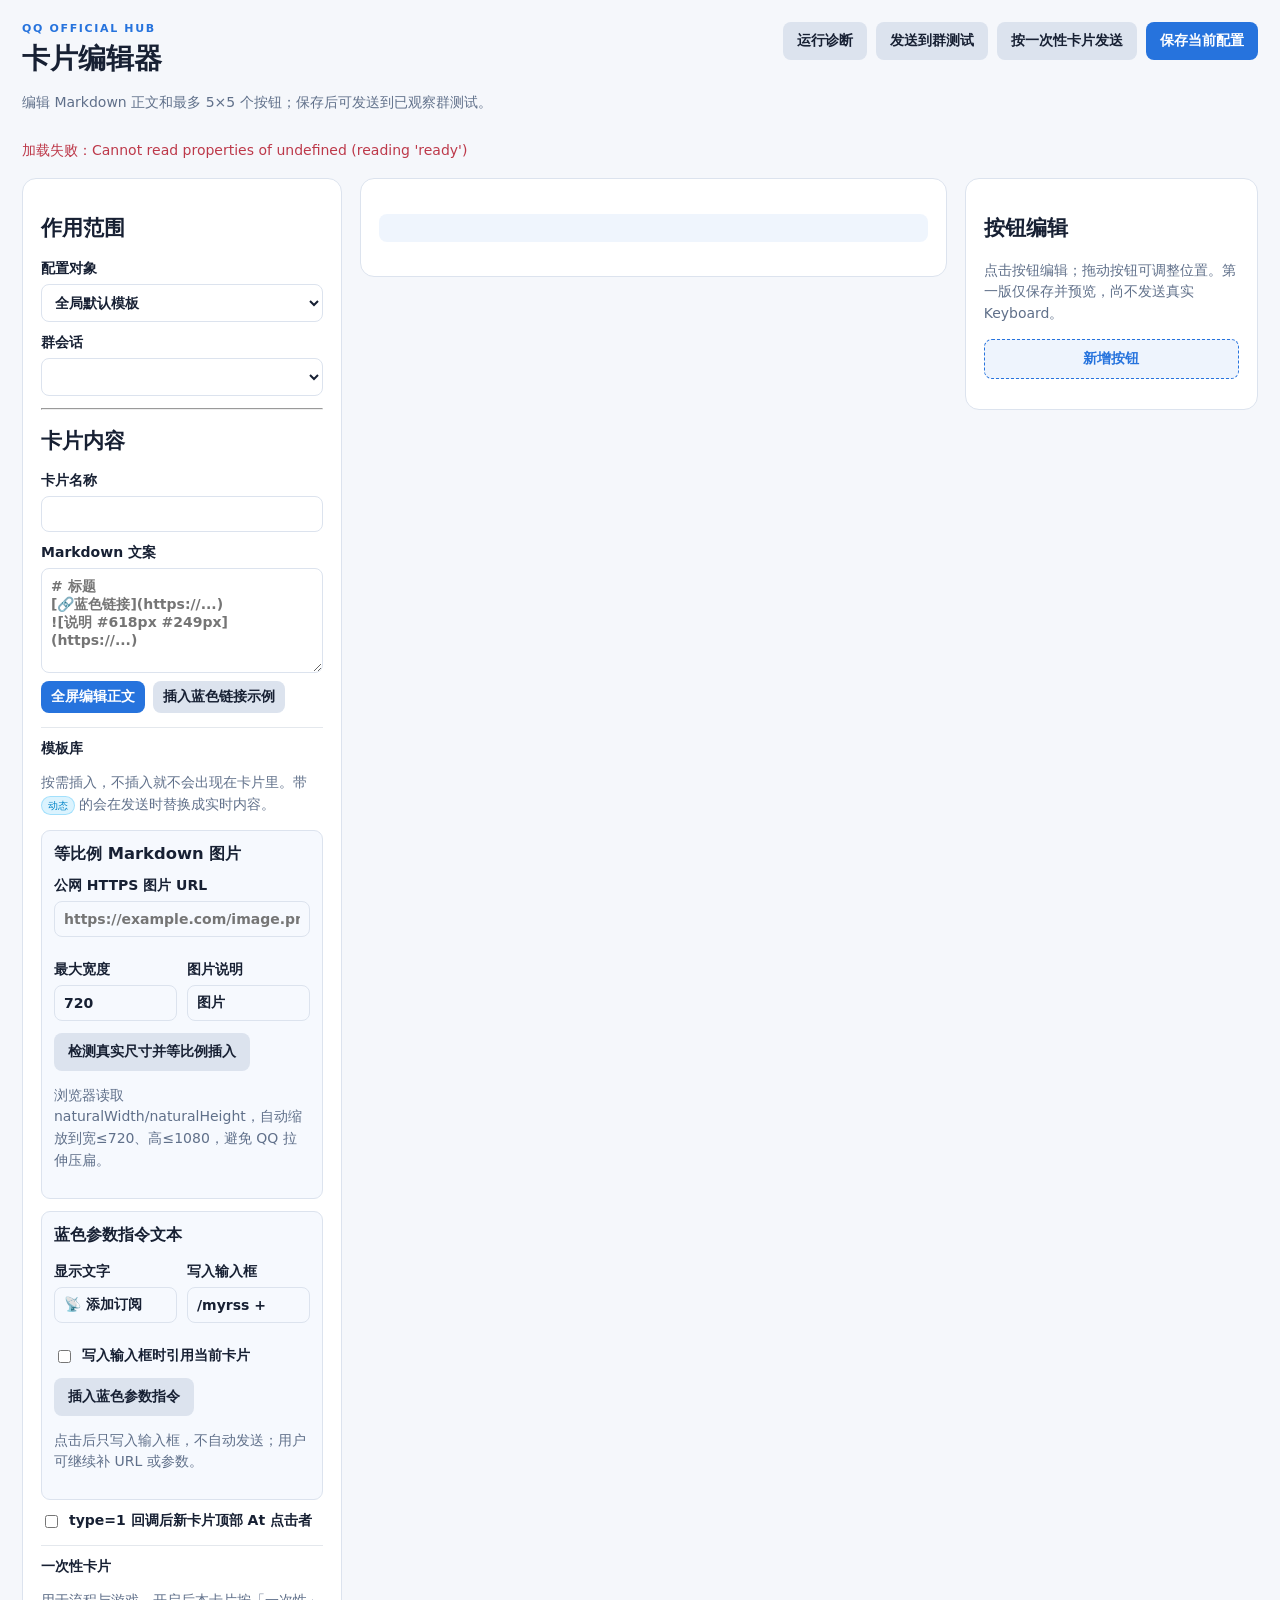
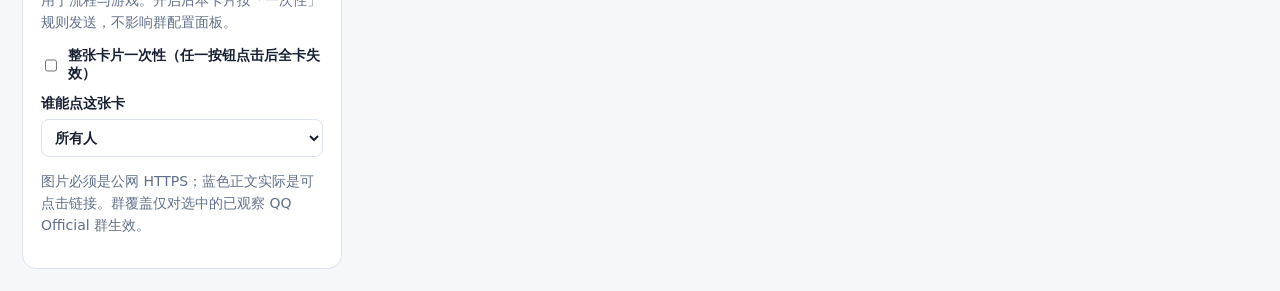
==== commit 384d4bb5: "fix: move diagnostics into the editor; sidebar only links the first page" ====
--- a/pages/panels/index.html
+++ b/pages/panels/index.html
@@ -1,3 +1,3 @@
 <!doctype html>
 <html lang="zh-CN"><head><meta charset="utf-8"><meta name="viewport" content="width=device-width,initial-scale=1"><title>QQ Official Hub</title><link rel="stylesheet" href="./styles.css"></head>
-<body><main><header><div><p class="eyebrow">QQ OFFICIAL HUB</p><h1>卡片编辑器</h1><p class="sub">编辑 Markdown 正文和最多 5×5 个按钮；保存后可发送到已观察群测试。</p></div><div class="header-actions"><button id="send-test" class="secondary">发送到群测试</button><button id="send-test-ephemeral" class="secondary">按一次性卡片发送</button><button id="save" class="primary">保存当前配置</button></div></header><p id="notice" role="status"></p><section class="layout"><aside><h2>作用范围</h2><label>配置对象<select id="scope"><option value="global">全局默认模板</option><option value="group">已观察群覆盖</option></select></label><label id="group-wrap">群会话<select id="group"></select></label><hr><h2>卡片内容</h2><label>卡片名称<input id="name" maxlength="64"></label><label>Markdown 文案<textarea id="markdown" maxlength="4000" placeholder="# 标题&#10;[🔗蓝色链接](https://...)&#10;![说明 #618px #249px](https://...)"></textarea></label><div class="markdown-tools"><button id="fullscreen-markdown" class="primary">全屏编辑正文</button><button id="insert-link" class="secondary">插入蓝色链接示例</button></div><div class="snippet-library"><h3>模板库</h3><p class="hint">按需插入，不插入就不会出现在卡片里。带 <span class="dyn-badge">动态</span> 的会在发送时替换成实时内容。</p><div id="snippet-groups"></div></div><div class="image-builder"><h3>等比例 Markdown 图片</h3><label>公网 HTTPS 图片 URL<input id="image-url" type="url" placeholder="https://example.com/image.png"></label><div class="twocol"><label>最大宽度<input id="image-max-width" type="number" min="1" max="720" value="720"></label><label>图片说明<input id="image-alt" maxlength="80" value="图片"></label></div><button id="insert-image" class="secondary">检测真实尺寸并等比例插入</button><p class="hint">浏览器读取 naturalWidth/naturalHeight，自动缩放到宽≤720、高≤1080，避免 QQ 拉伸压扁。</p></div><div class="text-command-builder"><h3>蓝色参数指令文本</h3><div class="twocol"><label>显示文字<input id="cmd-show" maxlength="100" value="📡 添加订阅"></label><label>写入输入框<input id="cmd-text" maxlength="100" value="/myrss + "></label></div><label class="inline-check"><input id="cmd-reference" type="checkbox"> 写入输入框时引用当前卡片</label><button id="insert-cmd-input" class="secondary">插入蓝色参数指令</button><p class="hint">点击后只写入输入框，不自动发送；用户可继续补 URL 或参数。</p></div><label class="inline-check"><input id="mention-clicker" type="checkbox"> type=1 回调后新卡片顶部 At 点击者</label><div class="ephemeral-box"><h3>一次性卡片</h3><p class="hint">用于流程与游戏。开启后本卡片按「一次性」规则发送，不影响群配置面板。</p><label class="inline-check"><input id="card-one-shot" type="checkbox"> 整张卡片一次性（任一按钮点击后全卡失效）</label><label>谁能点这张卡<select id="card-owner-mode"><option value="everyone">所有人</option><option value="initiator">仅发起者（点击/触发本卡的人）</option><option value="specified">指定 OpenID</option></select></label><label id="card-owner-openid-wrap" hidden>指定 OpenID<input id="card-owner-openid" maxlength="80" placeholder="必填，留空会导致没人能点"></label><label id="card-owner-tip-wrap" hidden>他人点击时的提示<input id="card-owner-tip" maxlength="80" placeholder="这不是你的操作"></label><p id="card-owner-warn" class="warn" hidden></p></div><p class="hint">图片必须是公网 HTTPS；蓝色正文实际是可点击链接。群覆盖仅对选中的已观察 QQ Official 群生效。</p></aside><section class="editor"><div class="preview"><h2 id="preview-title"></h2><article id="preview-markdown"></article><div id="canvas" class="canvas" aria-label="5行5列按钮画布"></div></div><div class="tools"><h2>按钮编辑</h2><p class="hint">点击按钮编辑；拖动按钮可调整位置。第一版仅保存并预览，尚不发送真实 Keyboard。</p><div class="actions persistent-actions"><button id="add" class="secondary">新增按钮</button></div><div id="form" hidden><label>按钮文字<input id="label" maxlength="64"></label><label>点击后文字<input id="visited-label" maxlength="64"></label><div class="twocol"><label>样式<select id="style"><option value="0">灰色线框</option><option value="1">蓝色线框</option></select></label><label>点击方式<select id="action-type"><option value="1">直接执行（无需发送消息）</option><option value="2">填入输入框（用户发送）</option><option value="0">打开网页</option></select></label></div><label id="action-wrap">点击后执行<select id="action-preset"></select><small id="action-meta" class="hint">由 Hub 白名单注册，点击后直接执行，不经过聊天框或命令解析。</small></label><label id="action-params-wrap">Action 参数(JSON对象)<textarea id="action-params" maxlength="2048">{}</textarea><small class="hint">参数随已签发卡片快照保存在服务端，不直接暴露给 QQ button_data。</small></label><label id="command-wrap" hidden>已注册指令<select id="command-preset"><option value="">手工输入 / 自定义文本</option></select><small id="command-meta" class="hint"></small></label><label id="data-wrap" hidden><span id="data-label">动作数据</span><input id="data" maxlength="2048"></label><div class="checks"><label><input id="reply" type="checkbox"> 指令按钮引用原消息</label><label><input id="enter" type="checkbox"> 自动发送（仅单聊有效）</label><label><input id="anchor" type="checkbox"> 📎 唤起选图器（仅单聊移动端）</label></div><label>不支持时提示<input id="unsupport-tips" maxlength="80"></label><label>谁能点击<select id="permission"><option value="everyone">所有人</option><option value="group_manager">仅群管理</option><option value="astrbot_admin">AstrBot 管理员</option><option value="operator">Hub 操作员</option><option value="specified_users">指定 OpenID</option></select></label><label id="users-wrap">指定 OpenID（每行一个）<textarea id="users"></textarea></label><div class="ephemeral-box"><h3>一次性设置（仅一次性卡片生效）</h3><label class="inline-check"><input id="btn-one-shot" type="checkbox"> 此按钮一次性（点后仅本按钮失效）</label><label>此按钮归属<select id="btn-owner-mode"><option value="everyone">跟随卡片设置</option><option value="initiator">仅发起者</option><option value="specified">指定 OpenID</option></select></label><label id="btn-owner-openid-wrap" hidden>指定 OpenID<input id="btn-owner-openid" maxlength="80" placeholder="必填"></label><p class="hint">按钮归属优先于卡片归属。井字棋这类逐格落子可只锁卡片。</p></div><div class="actions"><button id="delete" class="danger">删除当前按钮</button></div></div></div></section></section></main><div id="markdown-modal" class="markdown-modal" hidden><div class="markdown-modal-card"><header><div><h2>全屏 Markdown 正文编辑器</h2><p class="hint">支持标题、粗体、删除线、引用、列表、蓝色链接、公网图片和参数指令文本。</p></div><div class="header-actions"><button id="markdown-cancel" class="secondary">取消</button><button id="markdown-apply" class="primary">应用正文</button></div></header><div class="markdown-modal-grid"><textarea id="markdown-full" maxlength="4000" spellcheck="false"></textarea><section><h3>实时预览</h3><article id="markdown-full-preview"></article></section></div></div></div><script type="module" src="./app.js"></script></body></html>
+<body><main><header><div><p class="eyebrow">QQ OFFICIAL HUB</p><h1>卡片编辑器</h1><p class="sub">编辑 Markdown 正文和最多 5×5 个按钮；保存后可发送到已观察群测试。</p></div><div class="header-actions"><button id="open-diagnostics" class="secondary">运行诊断</button><button id="send-test" class="secondary">发送到群测试</button><button id="send-test-ephemeral" class="secondary">按一次性卡片发送</button><button id="save" class="primary">保存当前配置</button></div></header><p id="notice" role="status"></p><section class="layout"><aside><h2>作用范围</h2><label>配置对象<select id="scope"><option value="global">全局默认模板</option><option value="group">已观察群覆盖</option></select></label><label id="group-wrap">群会话<select id="group"></select></label><hr><h2>卡片内容</h2><label>卡片名称<input id="name" maxlength="64"></label><label>Markdown 文案<textarea id="markdown" maxlength="4000" placeholder="# 标题&#10;[🔗蓝色链接](https://...)&#10;![说明 #618px #249px](https://...)"></textarea></label><div class="markdown-tools"><button id="fullscreen-markdown" class="primary">全屏编辑正文</button><button id="insert-link" class="secondary">插入蓝色链接示例</button></div><div class="snippet-library"><h3>模板库</h3><p class="hint">按需插入，不插入就不会出现在卡片里。带 <span class="dyn-badge">动态</span> 的会在发送时替换成实时内容。</p><div id="snippet-groups"></div></div><div class="image-builder"><h3>等比例 Markdown 图片</h3><label>公网 HTTPS 图片 URL<input id="image-url" type="url" placeholder="https://example.com/image.png"></label><div class="twocol"><label>最大宽度<input id="image-max-width" type="number" min="1" max="720" value="720"></label><label>图片说明<input id="image-alt" maxlength="80" value="图片"></label></div><button id="insert-image" class="secondary">检测真实尺寸并等比例插入</button><p class="hint">浏览器读取 naturalWidth/naturalHeight，自动缩放到宽≤720、高≤1080，避免 QQ 拉伸压扁。</p></div><div class="text-command-builder"><h3>蓝色参数指令文本</h3><div class="twocol"><label>显示文字<input id="cmd-show" maxlength="100" value="📡 添加订阅"></label><label>写入输入框<input id="cmd-text" maxlength="100" value="/myrss + "></label></div><label class="inline-check"><input id="cmd-reference" type="checkbox"> 写入输入框时引用当前卡片</label><button id="insert-cmd-input" class="secondary">插入蓝色参数指令</button><p class="hint">点击后只写入输入框，不自动发送；用户可继续补 URL 或参数。</p></div><label class="inline-check"><input id="mention-clicker" type="checkbox"> type=1 回调后新卡片顶部 At 点击者</label><div class="ephemeral-box"><h3>一次性卡片</h3><p class="hint">用于流程与游戏。开启后本卡片按「一次性」规则发送，不影响群配置面板。</p><label class="inline-check"><input id="card-one-shot" type="checkbox"> 整张卡片一次性（任一按钮点击后全卡失效）</label><label>谁能点这张卡<select id="card-owner-mode"><option value="everyone">所有人</option><option value="initiator">仅发起者（点击/触发本卡的人）</option><option value="specified">指定 OpenID</option></select></label><label id="card-owner-openid-wrap" hidden>指定 OpenID<input id="card-owner-openid" maxlength="80" placeholder="必填，留空会导致没人能点"></label><label id="card-owner-tip-wrap" hidden>他人点击时的提示<input id="card-owner-tip" maxlength="80" placeholder="这不是你的操作"></label><p id="card-owner-warn" class="warn" hidden></p></div><p class="hint">图片必须是公网 HTTPS；蓝色正文实际是可点击链接。群覆盖仅对选中的已观察 QQ Official 群生效。</p></aside><section class="editor"><div class="preview"><h2 id="preview-title"></h2><article id="preview-markdown"></article><div id="canvas" class="canvas" aria-label="5行5列按钮画布"></div></div><div class="tools"><h2>按钮编辑</h2><p class="hint">点击按钮编辑；拖动按钮可调整位置。第一版仅保存并预览，尚不发送真实 Keyboard。</p><div class="actions persistent-actions"><button id="add" class="secondary">新增按钮</button></div><div id="form" hidden><label>按钮文字<input id="label" maxlength="64"></label><label>点击后文字<input id="visited-label" maxlength="64"></label><div class="twocol"><label>样式<select id="style"><option value="0">灰色线框</option><option value="1">蓝色线框</option></select></label><label>点击方式<select id="action-type"><option value="1">直接执行（无需发送消息）</option><option value="2">填入输入框（用户发送）</option><option value="0">打开网页</option></select></label></div><label id="action-wrap">点击后执行<select id="action-preset"></select><small id="action-meta" class="hint">由 Hub 白名单注册，点击后直接执行，不经过聊天框或命令解析。</small></label><label id="action-params-wrap">Action 参数(JSON对象)<textarea id="action-params" maxlength="2048">{}</textarea><small class="hint">参数随已签发卡片快照保存在服务端，不直接暴露给 QQ button_data。</small></label><label id="command-wrap" hidden>已注册指令<select id="command-preset"><option value="">手工输入 / 自定义文本</option></select><small id="command-meta" class="hint"></small></label><label id="data-wrap" hidden><span id="data-label">动作数据</span><input id="data" maxlength="2048"></label><div class="checks"><label><input id="reply" type="checkbox"> 指令按钮引用原消息</label><label><input id="enter" type="checkbox"> 自动发送（仅单聊有效）</label><label><input id="anchor" type="checkbox"> 📎 唤起选图器（仅单聊移动端）</label></div><label>不支持时提示<input id="unsupport-tips" maxlength="80"></label><label>谁能点击<select id="permission"><option value="everyone">所有人</option><option value="group_manager">仅群管理</option><option value="astrbot_admin">AstrBot 管理员</option><option value="operator">Hub 操作员</option><option value="specified_users">指定 OpenID</option></select></label><label id="users-wrap">指定 OpenID（每行一个）<textarea id="users"></textarea></label><div class="ephemeral-box"><h3>一次性设置（仅一次性卡片生效）</h3><label class="inline-check"><input id="btn-one-shot" type="checkbox"> 此按钮一次性（点后仅本按钮失效）</label><label>此按钮归属<select id="btn-owner-mode"><option value="everyone">跟随卡片设置</option><option value="initiator">仅发起者</option><option value="specified">指定 OpenID</option></select></label><label id="btn-owner-openid-wrap" hidden>指定 OpenID<input id="btn-owner-openid" maxlength="80" placeholder="必填"></label><p class="hint">按钮归属优先于卡片归属。井字棋这类逐格落子可只锁卡片。</p></div><div class="actions"><button id="delete" class="danger">删除当前按钮</button></div></div></div></section></section><div id="diag-modal" class="markdown-modal" hidden><div class="markdown-modal-card"><header><div><h2>运行诊断（只读）</h2><p class="hint">实时枚举当前进程内已注册的模块、API、Action 与卡片提供者；插件热插拔后点刷新即可看到变化。</p></div><div class="header-actions"><button id="diag-refresh" class="secondary">刷新</button><button id="diag-close" class="primary">关闭</button></div></header><div id="diag-body" class="diag-body"></div></div></div></main><div id="markdown-modal" class="markdown-modal" hidden><div class="markdown-modal-card"><header><div><h2>全屏 Markdown 正文编辑器</h2><p class="hint">支持标题、粗体、删除线、引用、列表、蓝色链接、公网图片和参数指令文本。</p></div><div class="header-actions"><button id="markdown-cancel" class="secondary">取消</button><button id="markdown-apply" class="primary">应用正文</button></div></header><div class="markdown-modal-grid"><textarea id="markdown-full" maxlength="4000" spellcheck="false"></textarea><section><h3>实时预览</h3><article id="markdown-full-preview"></article></section></div></div></div><script type="module" src="./app.js"></script></body></html>
--- a/pages/panels/styles.css
+++ b/pages/panels/styles.css
@@ -16,3 +16,19 @@
 .ephemeral-box { margin-top: 14px; padding-top: 12px; border-top: 1px solid rgba(148, 163, 184, .25); }
 .ephemeral-box h3 { margin: 0 0 4px; font-size: 14px; }
 .warn { margin: 8px 0 0; padding: 8px 10px; border-radius: 8px; font-size: 12px; line-height: 1.5; background: rgba(251, 191, 36, .14); border: 1px solid rgba(251, 191, 36, .4); }
+
+.diag-body { overflow: auto; padding: 4px 2px; }
+.diag-body h3 { margin: 18px 0 6px; font-size: 15px; }
+.diag-body h4 { margin: 0 0 6px; font-size: 13px; display: flex; gap: 8px; align-items: center; }
+.diag-stats { display: grid; grid-template-columns: repeat(auto-fit, minmax(120px, 1fr)); gap: 8px; }
+.diag-stat { padding: 10px 12px; border-radius: 10px; background: rgba(148,163,184,.12); border: 1px solid rgba(148,163,184,.22); }
+.diag-stat b { display: block; font-size: 20px; line-height: 1.2; }
+.diag-stat span { font-size: 12px; opacity: .7; }
+.diag-table { width: 100%; border-collapse: collapse; font-size: 13px; margin-bottom: 8px; }
+.diag-table th, .diag-table td { text-align: left; padding: 6px 9px; border-bottom: 1px solid rgba(148,163,184,.16); vertical-align: top; }
+.diag-table th { font-size: 11px; text-transform: uppercase; letter-spacing: .04em; opacity: .65; }
+.diag-owner { margin: 10px 0; padding: 10px 12px; border-radius: 10px; background: rgba(148,163,184,.08); border: 1px solid rgba(148,163,184,.18); }
+.diag-ok { color: #16a34a; } .diag-bad { color: #dc2626; }
+.diag-tag { display: inline-block; padding: 1px 7px; border-radius: 999px; font-size: 11px; }
+.diag-tag.ext { background: rgba(56,189,248,.18); color: #0284c7; border: 1px solid rgba(56,189,248,.4); }
+.diag-tag.own { background: rgba(148,163,184,.16); border: 1px solid rgba(148,163,184,.3); }
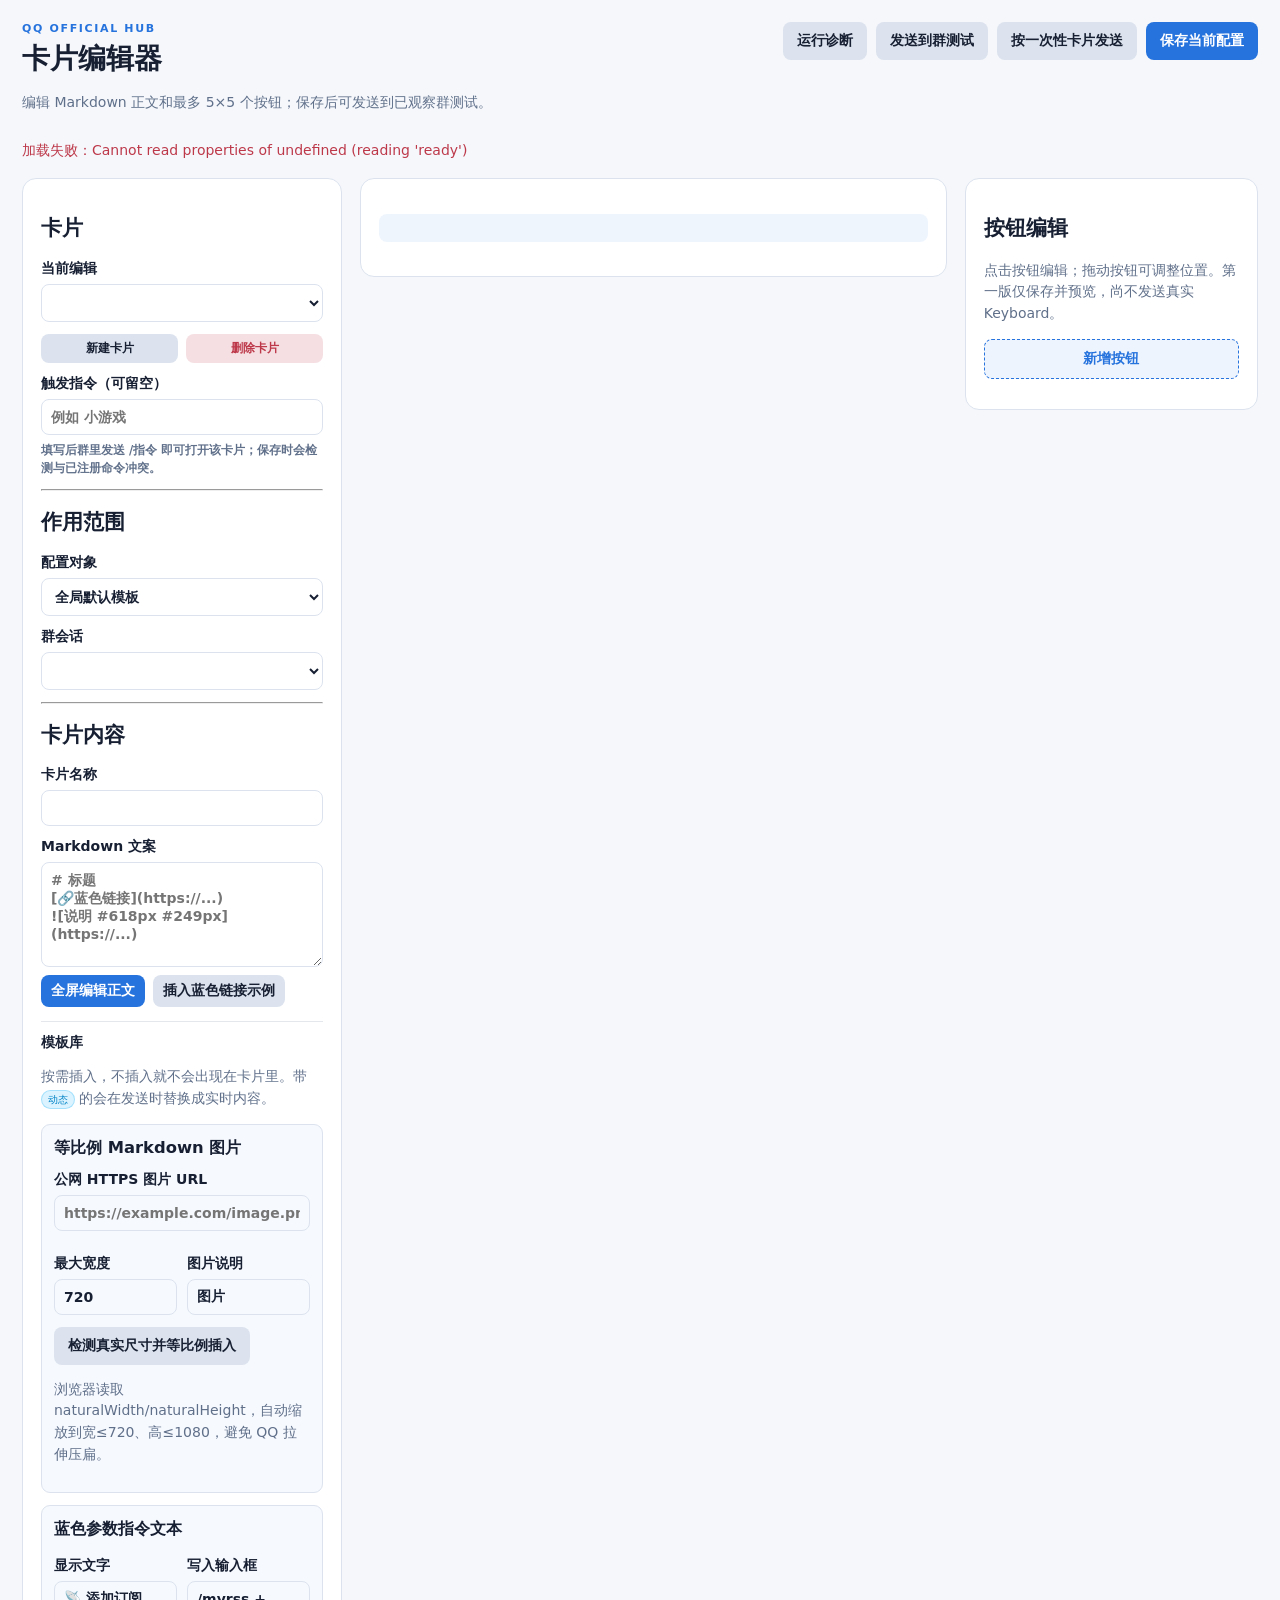
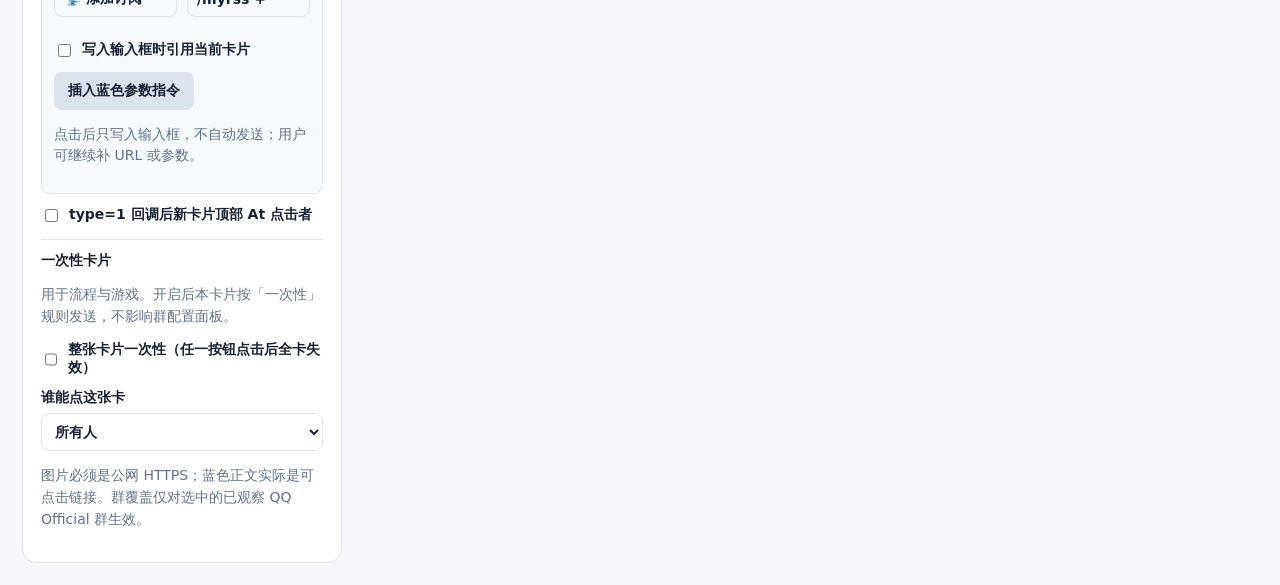
==== commit 084710d0: "feat: named card library with command binding and clash detection" ====
--- a/pages/panels/index.html
+++ b/pages/panels/index.html
@@ -1,3 +1,3 @@
 <!doctype html>
 <html lang="zh-CN"><head><meta charset="utf-8"><meta name="viewport" content="width=device-width,initial-scale=1"><title>QQ Official Hub</title><link rel="stylesheet" href="./styles.css"></head>
-<body><main><header><div><p class="eyebrow">QQ OFFICIAL HUB</p><h1>卡片编辑器</h1><p class="sub">编辑 Markdown 正文和最多 5×5 个按钮；保存后可发送到已观察群测试。</p></div><div class="header-actions"><button id="open-diagnostics" class="secondary">运行诊断</button><button id="send-test" class="secondary">发送到群测试</button><button id="send-test-ephemeral" class="secondary">按一次性卡片发送</button><button id="save" class="primary">保存当前配置</button></div></header><p id="notice" role="status"></p><section class="layout"><aside><h2>作用范围</h2><label>配置对象<select id="scope"><option value="global">全局默认模板</option><option value="group">已观察群覆盖</option></select></label><label id="group-wrap">群会话<select id="group"></select></label><hr><h2>卡片内容</h2><label>卡片名称<input id="name" maxlength="64"></label><label>Markdown 文案<textarea id="markdown" maxlength="4000" placeholder="# 标题&#10;[🔗蓝色链接](https://...)&#10;![说明 #618px #249px](https://...)"></textarea></label><div class="markdown-tools"><button id="fullscreen-markdown" class="primary">全屏编辑正文</button><button id="insert-link" class="secondary">插入蓝色链接示例</button></div><div class="snippet-library"><h3>模板库</h3><p class="hint">按需插入，不插入就不会出现在卡片里。带 <span class="dyn-badge">动态</span> 的会在发送时替换成实时内容。</p><div id="snippet-groups"></div></div><div class="image-builder"><h3>等比例 Markdown 图片</h3><label>公网 HTTPS 图片 URL<input id="image-url" type="url" placeholder="https://example.com/image.png"></label><div class="twocol"><label>最大宽度<input id="image-max-width" type="number" min="1" max="720" value="720"></label><label>图片说明<input id="image-alt" maxlength="80" value="图片"></label></div><button id="insert-image" class="secondary">检测真实尺寸并等比例插入</button><p class="hint">浏览器读取 naturalWidth/naturalHeight，自动缩放到宽≤720、高≤1080，避免 QQ 拉伸压扁。</p></div><div class="text-command-builder"><h3>蓝色参数指令文本</h3><div class="twocol"><label>显示文字<input id="cmd-show" maxlength="100" value="📡 添加订阅"></label><label>写入输入框<input id="cmd-text" maxlength="100" value="/myrss + "></label></div><label class="inline-check"><input id="cmd-reference" type="checkbox"> 写入输入框时引用当前卡片</label><button id="insert-cmd-input" class="secondary">插入蓝色参数指令</button><p class="hint">点击后只写入输入框，不自动发送；用户可继续补 URL 或参数。</p></div><label class="inline-check"><input id="mention-clicker" type="checkbox"> type=1 回调后新卡片顶部 At 点击者</label><div class="ephemeral-box"><h3>一次性卡片</h3><p class="hint">用于流程与游戏。开启后本卡片按「一次性」规则发送，不影响群配置面板。</p><label class="inline-check"><input id="card-one-shot" type="checkbox"> 整张卡片一次性（任一按钮点击后全卡失效）</label><label>谁能点这张卡<select id="card-owner-mode"><option value="everyone">所有人</option><option value="initiator">仅发起者（点击/触发本卡的人）</option><option value="specified">指定 OpenID</option></select></label><label id="card-owner-openid-wrap" hidden>指定 OpenID<input id="card-owner-openid" maxlength="80" placeholder="必填，留空会导致没人能点"></label><label id="card-owner-tip-wrap" hidden>他人点击时的提示<input id="card-owner-tip" maxlength="80" placeholder="这不是你的操作"></label><p id="card-owner-warn" class="warn" hidden></p></div><p class="hint">图片必须是公网 HTTPS；蓝色正文实际是可点击链接。群覆盖仅对选中的已观察 QQ Official 群生效。</p></aside><section class="editor"><div class="preview"><h2 id="preview-title"></h2><article id="preview-markdown"></article><div id="canvas" class="canvas" aria-label="5行5列按钮画布"></div></div><div class="tools"><h2>按钮编辑</h2><p class="hint">点击按钮编辑；拖动按钮可调整位置。第一版仅保存并预览，尚不发送真实 Keyboard。</p><div class="actions persistent-actions"><button id="add" class="secondary">新增按钮</button></div><div id="form" hidden><label>按钮文字<input id="label" maxlength="64"></label><label>点击后文字<input id="visited-label" maxlength="64"></label><div class="twocol"><label>样式<select id="style"><option value="0">灰色线框</option><option value="1">蓝色线框</option></select></label><label>点击方式<select id="action-type"><option value="1">直接执行（无需发送消息）</option><option value="2">填入输入框（用户发送）</option><option value="0">打开网页</option></select></label></div><label id="action-wrap">点击后执行<select id="action-preset"></select><small id="action-meta" class="hint">由 Hub 白名单注册，点击后直接执行，不经过聊天框或命令解析。</small></label><label id="action-params-wrap">Action 参数(JSON对象)<textarea id="action-params" maxlength="2048">{}</textarea><small class="hint">参数随已签发卡片快照保存在服务端，不直接暴露给 QQ button_data。</small></label><label id="command-wrap" hidden>已注册指令<select id="command-preset"><option value="">手工输入 / 自定义文本</option></select><small id="command-meta" class="hint"></small></label><label id="data-wrap" hidden><span id="data-label">动作数据</span><input id="data" maxlength="2048"></label><div class="checks"><label><input id="reply" type="checkbox"> 指令按钮引用原消息</label><label><input id="enter" type="checkbox"> 自动发送（仅单聊有效）</label><label><input id="anchor" type="checkbox"> 📎 唤起选图器（仅单聊移动端）</label></div><label>不支持时提示<input id="unsupport-tips" maxlength="80"></label><label>谁能点击<select id="permission"><option value="everyone">所有人</option><option value="group_manager">仅群管理</option><option value="astrbot_admin">AstrBot 管理员</option><option value="operator">Hub 操作员</option><option value="specified_users">指定 OpenID</option></select></label><label id="users-wrap">指定 OpenID（每行一个）<textarea id="users"></textarea></label><div class="ephemeral-box"><h3>一次性设置（仅一次性卡片生效）</h3><label class="inline-check"><input id="btn-one-shot" type="checkbox"> 此按钮一次性（点后仅本按钮失效）</label><label>此按钮归属<select id="btn-owner-mode"><option value="everyone">跟随卡片设置</option><option value="initiator">仅发起者</option><option value="specified">指定 OpenID</option></select></label><label id="btn-owner-openid-wrap" hidden>指定 OpenID<input id="btn-owner-openid" maxlength="80" placeholder="必填"></label><p class="hint">按钮归属优先于卡片归属。井字棋这类逐格落子可只锁卡片。</p></div><div class="actions"><button id="delete" class="danger">删除当前按钮</button></div></div></div></section></section><div id="diag-modal" class="markdown-modal" hidden><div class="markdown-modal-card"><header><div><h2>运行诊断（只读）</h2><p class="hint">实时枚举当前进程内已注册的模块、API、Action 与卡片提供者；插件热插拔后点刷新即可看到变化。</p></div><div class="header-actions"><button id="diag-refresh" class="secondary">刷新</button><button id="diag-close" class="primary">关闭</button></div></header><div id="diag-body" class="diag-body"></div></div></div></main><div id="markdown-modal" class="markdown-modal" hidden><div class="markdown-modal-card"><header><div><h2>全屏 Markdown 正文编辑器</h2><p class="hint">支持标题、粗体、删除线、引用、列表、蓝色链接、公网图片和参数指令文本。</p></div><div class="header-actions"><button id="markdown-cancel" class="secondary">取消</button><button id="markdown-apply" class="primary">应用正文</button></div></header><div class="markdown-modal-grid"><textarea id="markdown-full" maxlength="4000" spellcheck="false"></textarea><section><h3>实时预览</h3><article id="markdown-full-preview"></article></section></div></div></div><script type="module" src="./app.js"></script></body></html>
+<body><main><header><div><p class="eyebrow">QQ OFFICIAL HUB</p><h1>卡片编辑器</h1><p class="sub">编辑 Markdown 正文和最多 5×5 个按钮；保存后可发送到已观察群测试。</p></div><div class="header-actions"><button id="open-diagnostics" class="secondary">运行诊断</button><button id="send-test" class="secondary">发送到群测试</button><button id="send-test-ephemeral" class="secondary">按一次性卡片发送</button><button id="save" class="primary">保存当前配置</button></div></header><p id="notice" role="status"></p><section class="layout"><aside><h2>卡片</h2><label>当前编辑<select id="card-select"></select></label><div class="card-tools"><button id="card-new" class="secondary">新建卡片</button><button id="card-delete" class="danger">删除卡片</button></div><label id="card-command-wrap">触发指令（可留空）<input id="card-command" maxlength="32" placeholder="例如 小游戏"><small class="hint">填写后群里发送 /指令 即可打开该卡片；保存时会检测与已注册命令冲突。</small></label><hr><h2>作用范围</h2><label>配置对象<select id="scope"><option value="global">全局默认模板</option><option value="group">已观察群覆盖</option></select></label><label id="group-wrap">群会话<select id="group"></select></label><hr><h2>卡片内容</h2><label>卡片名称<input id="name" maxlength="64"></label><label>Markdown 文案<textarea id="markdown" maxlength="4000" placeholder="# 标题&#10;[🔗蓝色链接](https://...)&#10;![说明 #618px #249px](https://...)"></textarea></label><div class="markdown-tools"><button id="fullscreen-markdown" class="primary">全屏编辑正文</button><button id="insert-link" class="secondary">插入蓝色链接示例</button></div><div class="snippet-library"><h3>模板库</h3><p class="hint">按需插入，不插入就不会出现在卡片里。带 <span class="dyn-badge">动态</span> 的会在发送时替换成实时内容。</p><div id="snippet-groups"></div></div><div class="image-builder"><h3>等比例 Markdown 图片</h3><label>公网 HTTPS 图片 URL<input id="image-url" type="url" placeholder="https://example.com/image.png"></label><div class="twocol"><label>最大宽度<input id="image-max-width" type="number" min="1" max="720" value="720"></label><label>图片说明<input id="image-alt" maxlength="80" value="图片"></label></div><button id="insert-image" class="secondary">检测真实尺寸并等比例插入</button><p class="hint">浏览器读取 naturalWidth/naturalHeight，自动缩放到宽≤720、高≤1080，避免 QQ 拉伸压扁。</p></div><div class="text-command-builder"><h3>蓝色参数指令文本</h3><div class="twocol"><label>显示文字<input id="cmd-show" maxlength="100" value="📡 添加订阅"></label><label>写入输入框<input id="cmd-text" maxlength="100" value="/myrss + "></label></div><label class="inline-check"><input id="cmd-reference" type="checkbox"> 写入输入框时引用当前卡片</label><button id="insert-cmd-input" class="secondary">插入蓝色参数指令</button><p class="hint">点击后只写入输入框，不自动发送；用户可继续补 URL 或参数。</p></div><label class="inline-check"><input id="mention-clicker" type="checkbox"> type=1 回调后新卡片顶部 At 点击者</label><div class="ephemeral-box"><h3>一次性卡片</h3><p class="hint">用于流程与游戏。开启后本卡片按「一次性」规则发送，不影响群配置面板。</p><label class="inline-check"><input id="card-one-shot" type="checkbox"> 整张卡片一次性（任一按钮点击后全卡失效）</label><label>谁能点这张卡<select id="card-owner-mode"><option value="everyone">所有人</option><option value="initiator">仅发起者（点击/触发本卡的人）</option><option value="specified">指定 OpenID</option></select></label><label id="card-owner-openid-wrap" hidden>指定 OpenID<input id="card-owner-openid" maxlength="80" placeholder="必填，留空会导致没人能点"></label><label id="card-owner-tip-wrap" hidden>他人点击时的提示<input id="card-owner-tip" maxlength="80" placeholder="这不是你的操作"></label><p id="card-owner-warn" class="warn" hidden></p></div><p class="hint">图片必须是公网 HTTPS；蓝色正文实际是可点击链接。群覆盖仅对选中的已观察 QQ Official 群生效。</p></aside><section class="editor"><div class="preview"><h2 id="preview-title"></h2><article id="preview-markdown"></article><div id="canvas" class="canvas" aria-label="5行5列按钮画布"></div></div><div class="tools"><h2>按钮编辑</h2><p class="hint">点击按钮编辑；拖动按钮可调整位置。第一版仅保存并预览，尚不发送真实 Keyboard。</p><div class="actions persistent-actions"><button id="add" class="secondary">新增按钮</button></div><div id="form" hidden><label>按钮文字<input id="label" maxlength="64"></label><label>点击后文字<input id="visited-label" maxlength="64"></label><div class="twocol"><label>样式<select id="style"><option value="0">灰色线框</option><option value="1">蓝色线框</option></select></label><label>点击方式<select id="action-type"><option value="1">直接执行（无需发送消息）</option><option value="2">填入输入框（用户发送）</option><option value="0">打开网页</option></select></label></div><label id="action-wrap">点击后执行<select id="action-preset"></select><small id="action-meta" class="hint">由 Hub 白名单注册，点击后直接执行，不经过聊天框或命令解析。</small></label><label id="action-params-wrap">Action 参数(JSON对象)<textarea id="action-params" maxlength="2048">{}</textarea><small class="hint">参数随已签发卡片快照保存在服务端，不直接暴露给 QQ button_data。</small></label><label id="command-wrap" hidden>已注册指令<select id="command-preset"><option value="">手工输入 / 自定义文本</option></select><small id="command-meta" class="hint"></small></label><label id="data-wrap" hidden><span id="data-label">动作数据</span><input id="data" maxlength="2048"></label><div class="checks"><label><input id="reply" type="checkbox"> 指令按钮引用原消息</label><label><input id="enter" type="checkbox"> 自动发送（仅单聊有效）</label><label><input id="anchor" type="checkbox"> 📎 唤起选图器（仅单聊移动端）</label></div><label>不支持时提示<input id="unsupport-tips" maxlength="80"></label><label>谁能点击<select id="permission"><option value="everyone">所有人</option><option value="group_manager">仅群管理</option><option value="astrbot_admin">AstrBot 管理员</option><option value="operator">Hub 操作员</option><option value="specified_users">指定 OpenID</option></select></label><label id="users-wrap">指定 OpenID（每行一个）<textarea id="users"></textarea></label><div class="ephemeral-box"><h3>一次性设置（仅一次性卡片生效）</h3><label class="inline-check"><input id="btn-one-shot" type="checkbox"> 此按钮一次性（点后仅本按钮失效）</label><label>此按钮归属<select id="btn-owner-mode"><option value="everyone">跟随卡片设置</option><option value="initiator">仅发起者</option><option value="specified">指定 OpenID</option></select></label><label id="btn-owner-openid-wrap" hidden>指定 OpenID<input id="btn-owner-openid" maxlength="80" placeholder="必填"></label><p class="hint">按钮归属优先于卡片归属。井字棋这类逐格落子可只锁卡片。</p></div><div class="actions"><button id="delete" class="danger">删除当前按钮</button></div></div></div></section></section><div id="diag-modal" class="markdown-modal" hidden><div class="markdown-modal-card"><header><div><h2>运行诊断（只读）</h2><p class="hint">实时枚举当前进程内已注册的模块、API、Action 与卡片提供者；插件热插拔后点刷新即可看到变化。</p></div><div class="header-actions"><button id="diag-refresh" class="secondary">刷新</button><button id="diag-close" class="primary">关闭</button></div></header><div id="diag-body" class="diag-body"></div></div></div></main><div id="markdown-modal" class="markdown-modal" hidden><div class="markdown-modal-card"><header><div><h2>全屏 Markdown 正文编辑器</h2><p class="hint">支持标题、粗体、删除线、引用、列表、蓝色链接、公网图片和参数指令文本。</p></div><div class="header-actions"><button id="markdown-cancel" class="secondary">取消</button><button id="markdown-apply" class="primary">应用正文</button></div></header><div class="markdown-modal-grid"><textarea id="markdown-full" maxlength="4000" spellcheck="false"></textarea><section><h3>实时预览</h3><article id="markdown-full-preview"></article></section></div></div></div><script type="module" src="./app.js"></script></body></html>
--- a/pages/panels/styles.css
+++ b/pages/panels/styles.css
@@ -32,3 +32,6 @@
 .diag-tag { display: inline-block; padding: 1px 7px; border-radius: 999px; font-size: 11px; }
 .diag-tag.ext { background: rgba(56,189,248,.18); color: #0284c7; border: 1px solid rgba(56,189,248,.4); }
 .diag-tag.own { background: rgba(148,163,184,.16); border: 1px solid rgba(148,163,184,.3); }
+
+.card-tools { display: flex; gap: 8px; margin: 6px 0 4px; }
+.card-tools button { flex: 1; font-size: 12px; padding: 6px 8px; }
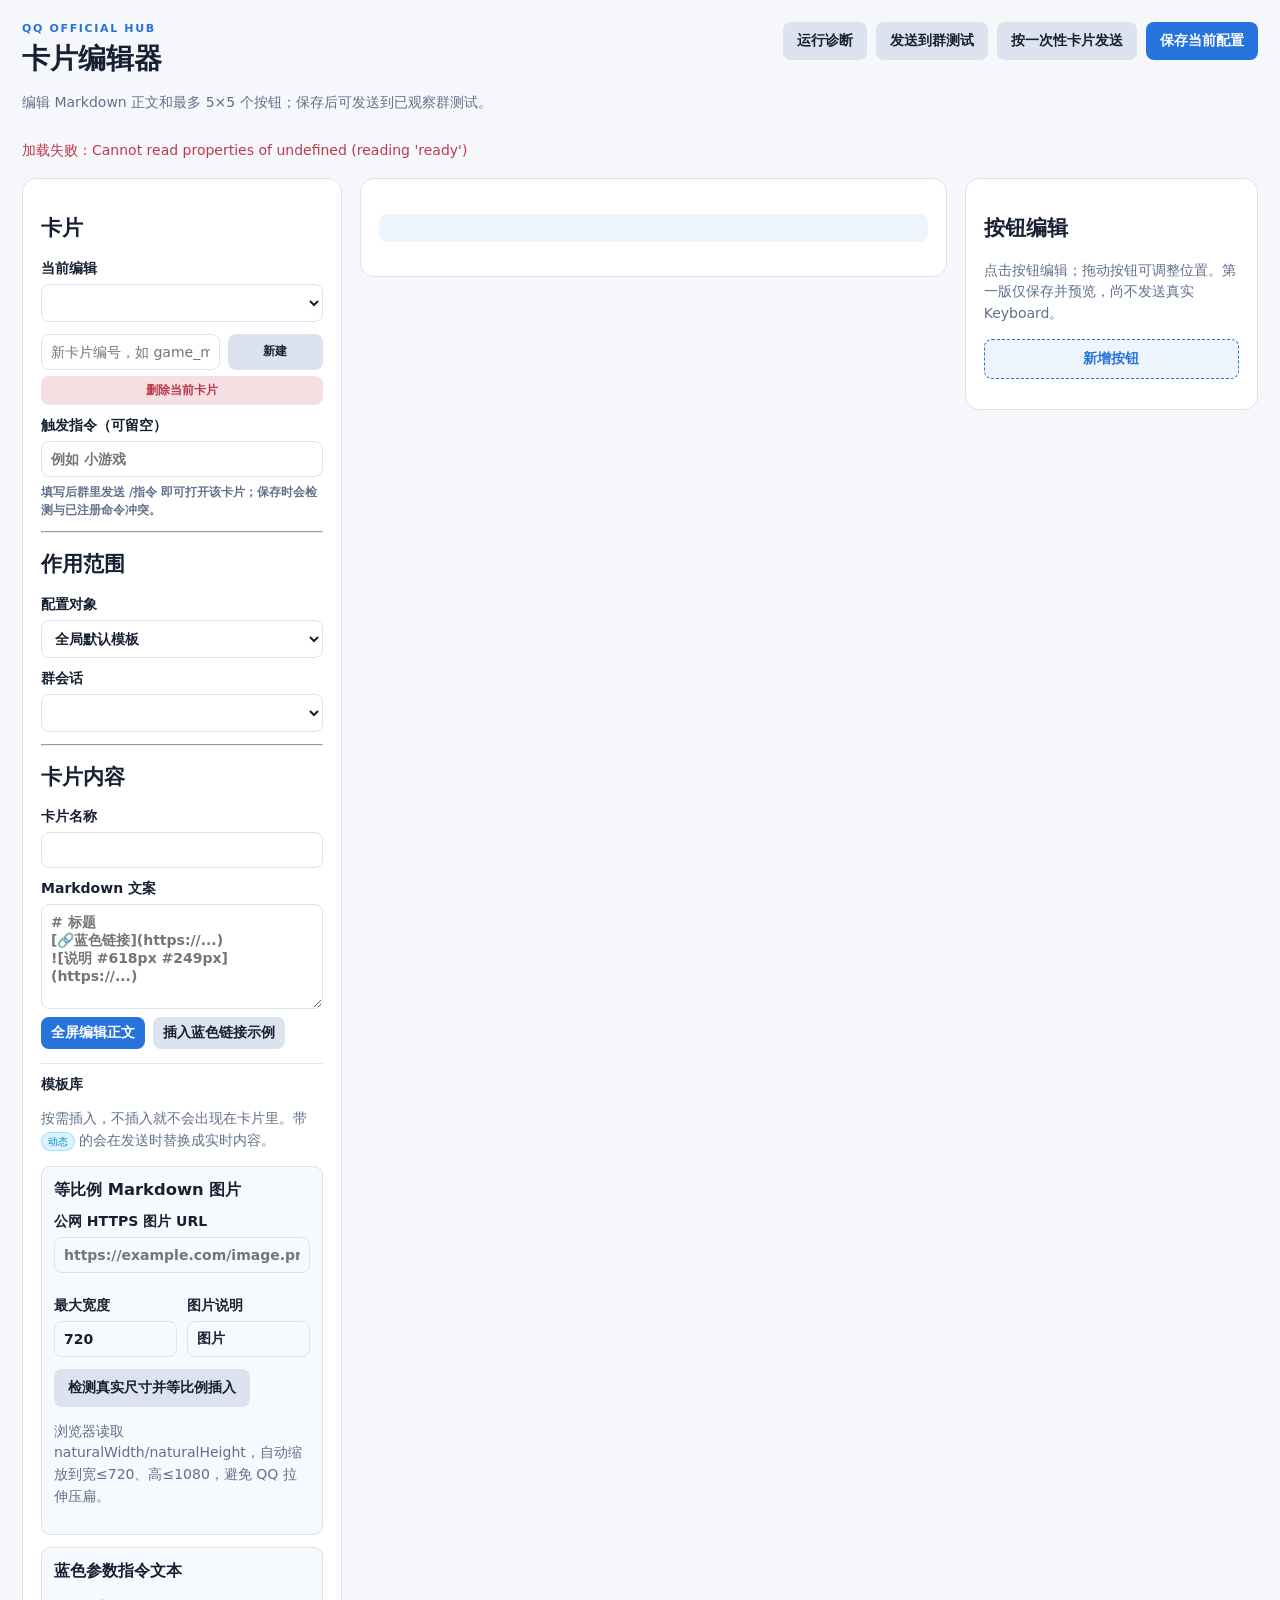
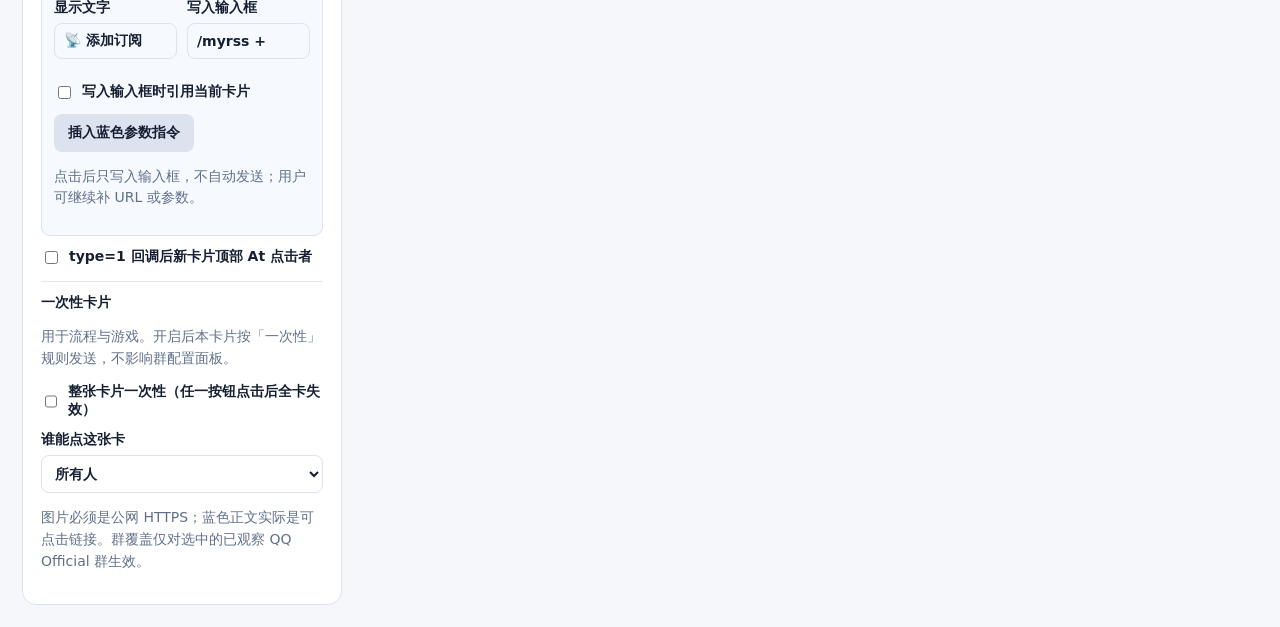
==== commit f1321e02: "fix: replace prompt/confirm with inline controls, they are blocked in the dashboard iframe" ====
--- a/pages/panels/index.html
+++ b/pages/panels/index.html
@@ -1,3 +1,3 @@
 <!doctype html>
 <html lang="zh-CN"><head><meta charset="utf-8"><meta name="viewport" content="width=device-width,initial-scale=1"><title>QQ Official Hub</title><link rel="stylesheet" href="./styles.css"></head>
-<body><main><header><div><p class="eyebrow">QQ OFFICIAL HUB</p><h1>卡片编辑器</h1><p class="sub">编辑 Markdown 正文和最多 5×5 个按钮；保存后可发送到已观察群测试。</p></div><div class="header-actions"><button id="open-diagnostics" class="secondary">运行诊断</button><button id="send-test" class="secondary">发送到群测试</button><button id="send-test-ephemeral" class="secondary">按一次性卡片发送</button><button id="save" class="primary">保存当前配置</button></div></header><p id="notice" role="status"></p><section class="layout"><aside><h2>卡片</h2><label>当前编辑<select id="card-select"></select></label><div class="card-tools"><button id="card-new" class="secondary">新建卡片</button><button id="card-delete" class="danger">删除卡片</button></div><label id="card-command-wrap">触发指令（可留空）<input id="card-command" maxlength="32" placeholder="例如 小游戏"><small class="hint">填写后群里发送 /指令 即可打开该卡片；保存时会检测与已注册命令冲突。</small></label><hr><h2>作用范围</h2><label>配置对象<select id="scope"><option value="global">全局默认模板</option><option value="group">已观察群覆盖</option></select></label><label id="group-wrap">群会话<select id="group"></select></label><hr><h2>卡片内容</h2><label>卡片名称<input id="name" maxlength="64"></label><label>Markdown 文案<textarea id="markdown" maxlength="4000" placeholder="# 标题&#10;[🔗蓝色链接](https://...)&#10;![说明 #618px #249px](https://...)"></textarea></label><div class="markdown-tools"><button id="fullscreen-markdown" class="primary">全屏编辑正文</button><button id="insert-link" class="secondary">插入蓝色链接示例</button></div><div class="snippet-library"><h3>模板库</h3><p class="hint">按需插入，不插入就不会出现在卡片里。带 <span class="dyn-badge">动态</span> 的会在发送时替换成实时内容。</p><div id="snippet-groups"></div></div><div class="image-builder"><h3>等比例 Markdown 图片</h3><label>公网 HTTPS 图片 URL<input id="image-url" type="url" placeholder="https://example.com/image.png"></label><div class="twocol"><label>最大宽度<input id="image-max-width" type="number" min="1" max="720" value="720"></label><label>图片说明<input id="image-alt" maxlength="80" value="图片"></label></div><button id="insert-image" class="secondary">检测真实尺寸并等比例插入</button><p class="hint">浏览器读取 naturalWidth/naturalHeight，自动缩放到宽≤720、高≤1080，避免 QQ 拉伸压扁。</p></div><div class="text-command-builder"><h3>蓝色参数指令文本</h3><div class="twocol"><label>显示文字<input id="cmd-show" maxlength="100" value="📡 添加订阅"></label><label>写入输入框<input id="cmd-text" maxlength="100" value="/myrss + "></label></div><label class="inline-check"><input id="cmd-reference" type="checkbox"> 写入输入框时引用当前卡片</label><button id="insert-cmd-input" class="secondary">插入蓝色参数指令</button><p class="hint">点击后只写入输入框，不自动发送；用户可继续补 URL 或参数。</p></div><label class="inline-check"><input id="mention-clicker" type="checkbox"> type=1 回调后新卡片顶部 At 点击者</label><div class="ephemeral-box"><h3>一次性卡片</h3><p class="hint">用于流程与游戏。开启后本卡片按「一次性」规则发送，不影响群配置面板。</p><label class="inline-check"><input id="card-one-shot" type="checkbox"> 整张卡片一次性（任一按钮点击后全卡失效）</label><label>谁能点这张卡<select id="card-owner-mode"><option value="everyone">所有人</option><option value="initiator">仅发起者（点击/触发本卡的人）</option><option value="specified">指定 OpenID</option></select></label><label id="card-owner-openid-wrap" hidden>指定 OpenID<input id="card-owner-openid" maxlength="80" placeholder="必填，留空会导致没人能点"></label><label id="card-owner-tip-wrap" hidden>他人点击时的提示<input id="card-owner-tip" maxlength="80" placeholder="这不是你的操作"></label><p id="card-owner-warn" class="warn" hidden></p></div><p class="hint">图片必须是公网 HTTPS；蓝色正文实际是可点击链接。群覆盖仅对选中的已观察 QQ Official 群生效。</p></aside><section class="editor"><div class="preview"><h2 id="preview-title"></h2><article id="preview-markdown"></article><div id="canvas" class="canvas" aria-label="5行5列按钮画布"></div></div><div class="tools"><h2>按钮编辑</h2><p class="hint">点击按钮编辑；拖动按钮可调整位置。第一版仅保存并预览，尚不发送真实 Keyboard。</p><div class="actions persistent-actions"><button id="add" class="secondary">新增按钮</button></div><div id="form" hidden><label>按钮文字<input id="label" maxlength="64"></label><label>点击后文字<input id="visited-label" maxlength="64"></label><div class="twocol"><label>样式<select id="style"><option value="0">灰色线框</option><option value="1">蓝色线框</option></select></label><label>点击方式<select id="action-type"><option value="1">直接执行（无需发送消息）</option><option value="2">填入输入框（用户发送）</option><option value="0">打开网页</option></select></label></div><label id="action-wrap">点击后执行<select id="action-preset"></select><small id="action-meta" class="hint">由 Hub 白名单注册，点击后直接执行，不经过聊天框或命令解析。</small></label><label id="action-params-wrap">Action 参数(JSON对象)<textarea id="action-params" maxlength="2048">{}</textarea><small class="hint">参数随已签发卡片快照保存在服务端，不直接暴露给 QQ button_data。</small></label><label id="command-wrap" hidden>已注册指令<select id="command-preset"><option value="">手工输入 / 自定义文本</option></select><small id="command-meta" class="hint"></small></label><label id="data-wrap" hidden><span id="data-label">动作数据</span><input id="data" maxlength="2048"></label><div class="checks"><label><input id="reply" type="checkbox"> 指令按钮引用原消息</label><label><input id="enter" type="checkbox"> 自动发送（仅单聊有效）</label><label><input id="anchor" type="checkbox"> 📎 唤起选图器（仅单聊移动端）</label></div><label>不支持时提示<input id="unsupport-tips" maxlength="80"></label><label>谁能点击<select id="permission"><option value="everyone">所有人</option><option value="group_manager">仅群管理</option><option value="astrbot_admin">AstrBot 管理员</option><option value="operator">Hub 操作员</option><option value="specified_users">指定 OpenID</option></select></label><label id="users-wrap">指定 OpenID（每行一个）<textarea id="users"></textarea></label><div class="ephemeral-box"><h3>一次性设置（仅一次性卡片生效）</h3><label class="inline-check"><input id="btn-one-shot" type="checkbox"> 此按钮一次性（点后仅本按钮失效）</label><label>此按钮归属<select id="btn-owner-mode"><option value="everyone">跟随卡片设置</option><option value="initiator">仅发起者</option><option value="specified">指定 OpenID</option></select></label><label id="btn-owner-openid-wrap" hidden>指定 OpenID<input id="btn-owner-openid" maxlength="80" placeholder="必填"></label><p class="hint">按钮归属优先于卡片归属。井字棋这类逐格落子可只锁卡片。</p></div><div class="actions"><button id="delete" class="danger">删除当前按钮</button></div></div></div></section></section><div id="diag-modal" class="markdown-modal" hidden><div class="markdown-modal-card"><header><div><h2>运行诊断（只读）</h2><p class="hint">实时枚举当前进程内已注册的模块、API、Action 与卡片提供者；插件热插拔后点刷新即可看到变化。</p></div><div class="header-actions"><button id="diag-refresh" class="secondary">刷新</button><button id="diag-close" class="primary">关闭</button></div></header><div id="diag-body" class="diag-body"></div></div></div></main><div id="markdown-modal" class="markdown-modal" hidden><div class="markdown-modal-card"><header><div><h2>全屏 Markdown 正文编辑器</h2><p class="hint">支持标题、粗体、删除线、引用、列表、蓝色链接、公网图片和参数指令文本。</p></div><div class="header-actions"><button id="markdown-cancel" class="secondary">取消</button><button id="markdown-apply" class="primary">应用正文</button></div></header><div class="markdown-modal-grid"><textarea id="markdown-full" maxlength="4000" spellcheck="false"></textarea><section><h3>实时预览</h3><article id="markdown-full-preview"></article></section></div></div></div><script type="module" src="./app.js"></script></body></html>
+<body><main><header><div><p class="eyebrow">QQ OFFICIAL HUB</p><h1>卡片编辑器</h1><p class="sub">编辑 Markdown 正文和最多 5×5 个按钮；保存后可发送到已观察群测试。</p></div><div class="header-actions"><button id="open-diagnostics" class="secondary">运行诊断</button><button id="send-test" class="secondary">发送到群测试</button><button id="send-test-ephemeral" class="secondary">按一次性卡片发送</button><button id="save" class="primary">保存当前配置</button></div></header><p id="notice" role="status"></p><section class="layout"><aside><h2>卡片</h2><label>当前编辑<select id="card-select"></select></label><div class="card-tools"><input id="card-new-id" maxlength="40" placeholder="新卡片编号，如 game_menu"><button id="card-new" class="secondary">新建</button></div><div class="card-tools"><button id="card-delete" class="danger">删除当前卡片</button><button id="card-delete-confirm" class="danger" hidden>确认删除</button><button id="card-delete-cancel" class="secondary" hidden>取消</button></div><label id="card-command-wrap">触发指令（可留空）<input id="card-command" maxlength="32" placeholder="例如 小游戏"><small class="hint">填写后群里发送 /指令 即可打开该卡片；保存时会检测与已注册命令冲突。</small></label><hr><h2>作用范围</h2><label>配置对象<select id="scope"><option value="global">全局默认模板</option><option value="group">已观察群覆盖</option></select></label><label id="group-wrap">群会话<select id="group"></select></label><hr><h2>卡片内容</h2><label>卡片名称<input id="name" maxlength="64"></label><label>Markdown 文案<textarea id="markdown" maxlength="4000" placeholder="# 标题&#10;[🔗蓝色链接](https://...)&#10;![说明 #618px #249px](https://...)"></textarea></label><div class="markdown-tools"><button id="fullscreen-markdown" class="primary">全屏编辑正文</button><button id="insert-link" class="secondary">插入蓝色链接示例</button></div><div class="snippet-library"><h3>模板库</h3><p class="hint">按需插入，不插入就不会出现在卡片里。带 <span class="dyn-badge">动态</span> 的会在发送时替换成实时内容。</p><div id="snippet-groups"></div></div><div class="image-builder"><h3>等比例 Markdown 图片</h3><label>公网 HTTPS 图片 URL<input id="image-url" type="url" placeholder="https://example.com/image.png"></label><div class="twocol"><label>最大宽度<input id="image-max-width" type="number" min="1" max="720" value="720"></label><label>图片说明<input id="image-alt" maxlength="80" value="图片"></label></div><button id="insert-image" class="secondary">检测真实尺寸并等比例插入</button><p class="hint">浏览器读取 naturalWidth/naturalHeight，自动缩放到宽≤720、高≤1080，避免 QQ 拉伸压扁。</p></div><div class="text-command-builder"><h3>蓝色参数指令文本</h3><div class="twocol"><label>显示文字<input id="cmd-show" maxlength="100" value="📡 添加订阅"></label><label>写入输入框<input id="cmd-text" maxlength="100" value="/myrss + "></label></div><label class="inline-check"><input id="cmd-reference" type="checkbox"> 写入输入框时引用当前卡片</label><button id="insert-cmd-input" class="secondary">插入蓝色参数指令</button><p class="hint">点击后只写入输入框，不自动发送；用户可继续补 URL 或参数。</p></div><label class="inline-check"><input id="mention-clicker" type="checkbox"> type=1 回调后新卡片顶部 At 点击者</label><div class="ephemeral-box"><h3>一次性卡片</h3><p class="hint">用于流程与游戏。开启后本卡片按「一次性」规则发送，不影响群配置面板。</p><label class="inline-check"><input id="card-one-shot" type="checkbox"> 整张卡片一次性（任一按钮点击后全卡失效）</label><label>谁能点这张卡<select id="card-owner-mode"><option value="everyone">所有人</option><option value="initiator">仅发起者（点击/触发本卡的人）</option><option value="specified">指定 OpenID</option></select></label><label id="card-owner-openid-wrap" hidden>指定 OpenID<input id="card-owner-openid" maxlength="80" placeholder="必填，留空会导致没人能点"></label><label id="card-owner-tip-wrap" hidden>他人点击时的提示<input id="card-owner-tip" maxlength="80" placeholder="这不是你的操作"></label><p id="card-owner-warn" class="warn" hidden></p></div><p class="hint">图片必须是公网 HTTPS；蓝色正文实际是可点击链接。群覆盖仅对选中的已观察 QQ Official 群生效。</p></aside><section class="editor"><div class="preview"><h2 id="preview-title"></h2><article id="preview-markdown"></article><div id="canvas" class="canvas" aria-label="5行5列按钮画布"></div></div><div class="tools"><h2>按钮编辑</h2><p class="hint">点击按钮编辑；拖动按钮可调整位置。第一版仅保存并预览，尚不发送真实 Keyboard。</p><div class="actions persistent-actions"><button id="add" class="secondary">新增按钮</button></div><div id="form" hidden><label>按钮文字<input id="label" maxlength="64"></label><label>点击后文字<input id="visited-label" maxlength="64"></label><div class="twocol"><label>样式<select id="style"><option value="0">灰色线框</option><option value="1">蓝色线框</option></select></label><label>点击方式<select id="action-type"><option value="1">直接执行（无需发送消息）</option><option value="2">填入输入框（用户发送）</option><option value="0">打开网页</option></select></label></div><label id="action-wrap">点击后执行<select id="action-preset"></select><small id="action-meta" class="hint">由 Hub 白名单注册，点击后直接执行，不经过聊天框或命令解析。</small></label><label id="action-params-wrap">Action 参数(JSON对象)<textarea id="action-params" maxlength="2048">{}</textarea><small class="hint">参数随已签发卡片快照保存在服务端，不直接暴露给 QQ button_data。</small></label><label id="command-wrap" hidden>已注册指令<select id="command-preset"><option value="">手工输入 / 自定义文本</option></select><small id="command-meta" class="hint"></small></label><label id="data-wrap" hidden><span id="data-label">动作数据</span><input id="data" maxlength="2048"></label><div class="checks"><label><input id="reply" type="checkbox"> 指令按钮引用原消息</label><label><input id="enter" type="checkbox"> 自动发送（仅单聊有效）</label><label><input id="anchor" type="checkbox"> 📎 唤起选图器（仅单聊移动端）</label></div><label>不支持时提示<input id="unsupport-tips" maxlength="80"></label><label>谁能点击<select id="permission"><option value="everyone">所有人</option><option value="group_manager">仅群管理</option><option value="astrbot_admin">AstrBot 管理员</option><option value="operator">Hub 操作员</option><option value="specified_users">指定 OpenID</option></select></label><label id="users-wrap">指定 OpenID（每行一个）<textarea id="users"></textarea></label><div class="ephemeral-box"><h3>一次性设置（仅一次性卡片生效）</h3><label class="inline-check"><input id="btn-one-shot" type="checkbox"> 此按钮一次性（点后仅本按钮失效）</label><label>此按钮归属<select id="btn-owner-mode"><option value="everyone">跟随卡片设置</option><option value="initiator">仅发起者</option><option value="specified">指定 OpenID</option></select></label><label id="btn-owner-openid-wrap" hidden>指定 OpenID<input id="btn-owner-openid" maxlength="80" placeholder="必填"></label><p class="hint">按钮归属优先于卡片归属。井字棋这类逐格落子可只锁卡片。</p></div><div class="actions"><button id="delete" class="danger">删除当前按钮</button></div></div></div></section></section><div id="diag-modal" class="markdown-modal" hidden><div class="markdown-modal-card"><header><div><h2>运行诊断（只读）</h2><p class="hint">实时枚举当前进程内已注册的模块、API、Action 与卡片提供者；插件热插拔后点刷新即可看到变化。</p></div><div class="header-actions"><button id="diag-refresh" class="secondary">刷新</button><button id="diag-close" class="primary">关闭</button></div></header><div id="diag-body" class="diag-body"></div></div></div></main><div id="markdown-modal" class="markdown-modal" hidden><div class="markdown-modal-card"><header><div><h2>全屏 Markdown 正文编辑器</h2><p class="hint">支持标题、粗体、删除线、引用、列表、蓝色链接、公网图片和参数指令文本。</p></div><div class="header-actions"><button id="markdown-cancel" class="secondary">取消</button><button id="markdown-apply" class="primary">应用正文</button></div></header><div class="markdown-modal-grid"><textarea id="markdown-full" maxlength="4000" spellcheck="false"></textarea><section><h3>实时预览</h3><article id="markdown-full-preview"></article></section></div></div></div><script type="module" src="./app.js"></script></body></html>
--- a/pages/panels/styles.css
+++ b/pages/panels/styles.css
@@ -35,3 +35,5 @@
 
 .card-tools { display: flex; gap: 8px; margin: 6px 0 4px; }
 .card-tools button { flex: 1; font-size: 12px; padding: 6px 8px; }
+
+.card-tools input { flex: 2; min-width: 0; }
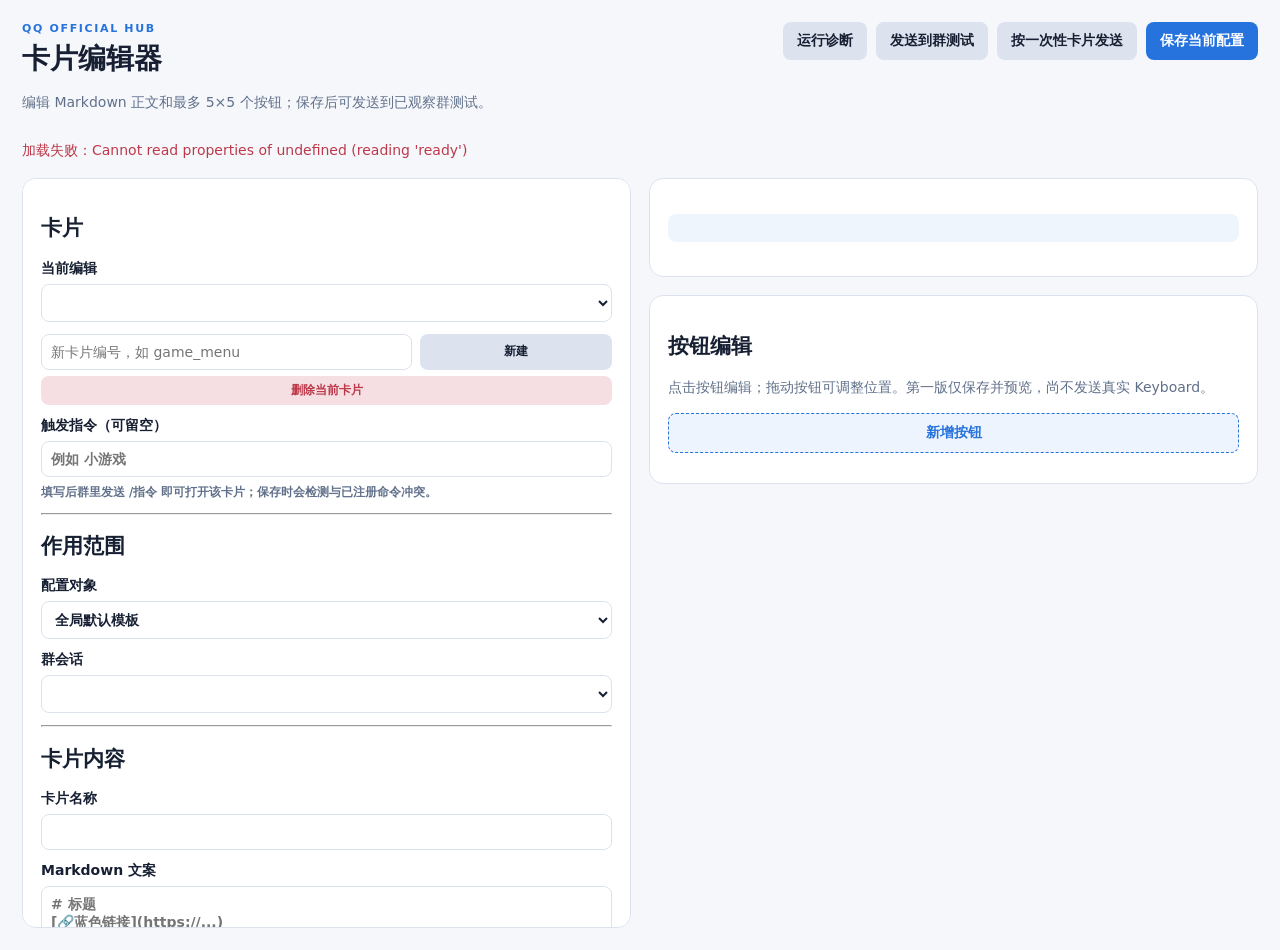
==== commit 3959a716: "fix: match card commands after wake-prefix stripping; split editor layout" ====
--- a/pages/panels/index.html
+++ b/pages/panels/index.html
@@ -1,3 +1,3 @@
 <!doctype html>
 <html lang="zh-CN"><head><meta charset="utf-8"><meta name="viewport" content="width=device-width,initial-scale=1"><title>QQ Official Hub</title><link rel="stylesheet" href="./styles.css"></head>
-<body><main><header><div><p class="eyebrow">QQ OFFICIAL HUB</p><h1>卡片编辑器</h1><p class="sub">编辑 Markdown 正文和最多 5×5 个按钮；保存后可发送到已观察群测试。</p></div><div class="header-actions"><button id="open-diagnostics" class="secondary">运行诊断</button><button id="send-test" class="secondary">发送到群测试</button><button id="send-test-ephemeral" class="secondary">按一次性卡片发送</button><button id="save" class="primary">保存当前配置</button></div></header><p id="notice" role="status"></p><section class="layout"><aside><h2>卡片</h2><label>当前编辑<select id="card-select"></select></label><div class="card-tools"><input id="card-new-id" maxlength="40" placeholder="新卡片编号，如 game_menu"><button id="card-new" class="secondary">新建</button></div><div class="card-tools"><button id="card-delete" class="danger">删除当前卡片</button><button id="card-delete-confirm" class="danger" hidden>确认删除</button><button id="card-delete-cancel" class="secondary" hidden>取消</button></div><label id="card-command-wrap">触发指令（可留空）<input id="card-command" maxlength="32" placeholder="例如 小游戏"><small class="hint">填写后群里发送 /指令 即可打开该卡片；保存时会检测与已注册命令冲突。</small></label><hr><h2>作用范围</h2><label>配置对象<select id="scope"><option value="global">全局默认模板</option><option value="group">已观察群覆盖</option></select></label><label id="group-wrap">群会话<select id="group"></select></label><hr><h2>卡片内容</h2><label>卡片名称<input id="name" maxlength="64"></label><label>Markdown 文案<textarea id="markdown" maxlength="4000" placeholder="# 标题&#10;[🔗蓝色链接](https://...)&#10;![说明 #618px #249px](https://...)"></textarea></label><div class="markdown-tools"><button id="fullscreen-markdown" class="primary">全屏编辑正文</button><button id="insert-link" class="secondary">插入蓝色链接示例</button></div><div class="snippet-library"><h3>模板库</h3><p class="hint">按需插入，不插入就不会出现在卡片里。带 <span class="dyn-badge">动态</span> 的会在发送时替换成实时内容。</p><div id="snippet-groups"></div></div><div class="image-builder"><h3>等比例 Markdown 图片</h3><label>公网 HTTPS 图片 URL<input id="image-url" type="url" placeholder="https://example.com/image.png"></label><div class="twocol"><label>最大宽度<input id="image-max-width" type="number" min="1" max="720" value="720"></label><label>图片说明<input id="image-alt" maxlength="80" value="图片"></label></div><button id="insert-image" class="secondary">检测真实尺寸并等比例插入</button><p class="hint">浏览器读取 naturalWidth/naturalHeight，自动缩放到宽≤720、高≤1080，避免 QQ 拉伸压扁。</p></div><div class="text-command-builder"><h3>蓝色参数指令文本</h3><div class="twocol"><label>显示文字<input id="cmd-show" maxlength="100" value="📡 添加订阅"></label><label>写入输入框<input id="cmd-text" maxlength="100" value="/myrss + "></label></div><label class="inline-check"><input id="cmd-reference" type="checkbox"> 写入输入框时引用当前卡片</label><button id="insert-cmd-input" class="secondary">插入蓝色参数指令</button><p class="hint">点击后只写入输入框，不自动发送；用户可继续补 URL 或参数。</p></div><label class="inline-check"><input id="mention-clicker" type="checkbox"> type=1 回调后新卡片顶部 At 点击者</label><div class="ephemeral-box"><h3>一次性卡片</h3><p class="hint">用于流程与游戏。开启后本卡片按「一次性」规则发送，不影响群配置面板。</p><label class="inline-check"><input id="card-one-shot" type="checkbox"> 整张卡片一次性（任一按钮点击后全卡失效）</label><label>谁能点这张卡<select id="card-owner-mode"><option value="everyone">所有人</option><option value="initiator">仅发起者（点击/触发本卡的人）</option><option value="specified">指定 OpenID</option></select></label><label id="card-owner-openid-wrap" hidden>指定 OpenID<input id="card-owner-openid" maxlength="80" placeholder="必填，留空会导致没人能点"></label><label id="card-owner-tip-wrap" hidden>他人点击时的提示<input id="card-owner-tip" maxlength="80" placeholder="这不是你的操作"></label><p id="card-owner-warn" class="warn" hidden></p></div><p class="hint">图片必须是公网 HTTPS；蓝色正文实际是可点击链接。群覆盖仅对选中的已观察 QQ Official 群生效。</p></aside><section class="editor"><div class="preview"><h2 id="preview-title"></h2><article id="preview-markdown"></article><div id="canvas" class="canvas" aria-label="5行5列按钮画布"></div></div><div class="tools"><h2>按钮编辑</h2><p class="hint">点击按钮编辑；拖动按钮可调整位置。第一版仅保存并预览，尚不发送真实 Keyboard。</p><div class="actions persistent-actions"><button id="add" class="secondary">新增按钮</button></div><div id="form" hidden><label>按钮文字<input id="label" maxlength="64"></label><label>点击后文字<input id="visited-label" maxlength="64"></label><div class="twocol"><label>样式<select id="style"><option value="0">灰色线框</option><option value="1">蓝色线框</option></select></label><label>点击方式<select id="action-type"><option value="1">直接执行（无需发送消息）</option><option value="2">填入输入框（用户发送）</option><option value="0">打开网页</option></select></label></div><label id="action-wrap">点击后执行<select id="action-preset"></select><small id="action-meta" class="hint">由 Hub 白名单注册，点击后直接执行，不经过聊天框或命令解析。</small></label><label id="action-params-wrap">Action 参数(JSON对象)<textarea id="action-params" maxlength="2048">{}</textarea><small class="hint">参数随已签发卡片快照保存在服务端，不直接暴露给 QQ button_data。</small></label><label id="command-wrap" hidden>已注册指令<select id="command-preset"><option value="">手工输入 / 自定义文本</option></select><small id="command-meta" class="hint"></small></label><label id="data-wrap" hidden><span id="data-label">动作数据</span><input id="data" maxlength="2048"></label><div class="checks"><label><input id="reply" type="checkbox"> 指令按钮引用原消息</label><label><input id="enter" type="checkbox"> 自动发送（仅单聊有效）</label><label><input id="anchor" type="checkbox"> 📎 唤起选图器（仅单聊移动端）</label></div><label>不支持时提示<input id="unsupport-tips" maxlength="80"></label><label>谁能点击<select id="permission"><option value="everyone">所有人</option><option value="group_manager">仅群管理</option><option value="astrbot_admin">AstrBot 管理员</option><option value="operator">Hub 操作员</option><option value="specified_users">指定 OpenID</option></select></label><label id="users-wrap">指定 OpenID（每行一个）<textarea id="users"></textarea></label><div class="ephemeral-box"><h3>一次性设置（仅一次性卡片生效）</h3><label class="inline-check"><input id="btn-one-shot" type="checkbox"> 此按钮一次性（点后仅本按钮失效）</label><label>此按钮归属<select id="btn-owner-mode"><option value="everyone">跟随卡片设置</option><option value="initiator">仅发起者</option><option value="specified">指定 OpenID</option></select></label><label id="btn-owner-openid-wrap" hidden>指定 OpenID<input id="btn-owner-openid" maxlength="80" placeholder="必填"></label><p class="hint">按钮归属优先于卡片归属。井字棋这类逐格落子可只锁卡片。</p></div><div class="actions"><button id="delete" class="danger">删除当前按钮</button></div></div></div></section></section><div id="diag-modal" class="markdown-modal" hidden><div class="markdown-modal-card"><header><div><h2>运行诊断（只读）</h2><p class="hint">实时枚举当前进程内已注册的模块、API、Action 与卡片提供者；插件热插拔后点刷新即可看到变化。</p></div><div class="header-actions"><button id="diag-refresh" class="secondary">刷新</button><button id="diag-close" class="primary">关闭</button></div></header><div id="diag-body" class="diag-body"></div></div></div></main><div id="markdown-modal" class="markdown-modal" hidden><div class="markdown-modal-card"><header><div><h2>全屏 Markdown 正文编辑器</h2><p class="hint">支持标题、粗体、删除线、引用、列表、蓝色链接、公网图片和参数指令文本。</p></div><div class="header-actions"><button id="markdown-cancel" class="secondary">取消</button><button id="markdown-apply" class="primary">应用正文</button></div></header><div class="markdown-modal-grid"><textarea id="markdown-full" maxlength="4000" spellcheck="false"></textarea><section><h3>实时预览</h3><article id="markdown-full-preview"></article></section></div></div></div><script type="module" src="./app.js"></script></body></html>
+<body><main><header><div><p class="eyebrow">QQ OFFICIAL HUB</p><h1>卡片编辑器</h1><p class="sub">编辑 Markdown 正文和最多 5×5 个按钮；保存后可发送到已观察群测试。</p></div><div class="header-actions"><button id="open-diagnostics" class="secondary">运行诊断</button><button id="send-test" class="secondary">发送到群测试</button><button id="send-test-ephemeral" class="secondary">按一次性卡片发送</button><button id="save" class="primary">保存当前配置</button></div></header><p id="notice" role="status"></p><section class="layout"><aside><h2>卡片</h2><label>当前编辑<select id="card-select"></select></label><div class="card-tools"><input id="card-new-id" maxlength="40" placeholder="新卡片编号，如 game_menu"><button id="card-new" class="secondary">新建</button></div><div class="card-tools"><button id="card-delete" class="danger">删除当前卡片</button><button id="card-delete-confirm" class="danger" hidden>确认删除</button><button id="card-delete-cancel" class="secondary" hidden>取消</button></div><label id="card-command-wrap">触发指令（可留空）<input id="card-command" maxlength="32" placeholder="例如 小游戏"><small class="hint">填写后群里发送 /指令 即可打开该卡片；保存时会检测与已注册命令冲突。</small></label><hr><h2>作用范围</h2><label>配置对象<select id="scope"><option value="global">全局默认模板</option><option value="group">已观察群覆盖</option></select></label><label id="group-wrap">群会话<select id="group"></select></label><hr><h2>卡片内容</h2><label>卡片名称<input id="name" maxlength="64"></label><label>Markdown 文案<textarea id="markdown" maxlength="4000" placeholder="# 标题&#10;[🔗蓝色链接](https://...)&#10;![说明 #618px #249px](https://...)"></textarea></label><div class="markdown-tools"><button id="fullscreen-markdown" class="primary">全屏编辑正文</button><button id="insert-link" class="secondary">插入蓝色链接示例</button></div><details class="fold"><summary>模板库</summary><div class="snippet-library"><p class="hint">按需插入，不插入就不会出现在卡片里。带 <span class="dyn-badge">动态</span> 的会在发送时替换成实时内容。</p><div id="snippet-groups"></div></div></details><details class="fold"><summary>等比例 Markdown 图片</summary><div class="image-builder"><label>公网 HTTPS 图片 URL<input id="image-url" type="url" placeholder="https://example.com/image.png"></label><div class="twocol"><label>最大宽度<input id="image-max-width" type="number" min="1" max="720" value="720"></label><label>图片说明<input id="image-alt" maxlength="80" value="图片"></label></div><button id="insert-image" class="secondary">检测真实尺寸并等比例插入</button><p class="hint">浏览器读取 naturalWidth/naturalHeight，自动缩放到宽≤720、高≤1080，避免 QQ 拉伸压扁。</p></div></details><details class="fold"><summary>蓝色参数指令文本</summary><div class="text-command-builder"><div class="twocol"><label>显示文字<input id="cmd-show" maxlength="100" value="📡 添加订阅"></label><label>写入输入框<input id="cmd-text" maxlength="100" value="/myrss + "></label></div><label class="inline-check"><input id="cmd-reference" type="checkbox"> 写入输入框时引用当前卡片</label><button id="insert-cmd-input" class="secondary">插入蓝色参数指令</button><p class="hint">点击后只写入输入框，不自动发送；用户可继续补 URL 或参数。</p></div></details><label class="inline-check"><input id="mention-clicker" type="checkbox"> type=1 回调后新卡片顶部 At 点击者</label><details class="fold"><summary>一次性卡片 / 归属</summary><div class="ephemeral-box"><p class="hint">用于流程与游戏。开启后本卡片按「一次性」规则发送，不影响群配置面板。</p><label class="inline-check"><input id="card-one-shot" type="checkbox"> 整张卡片一次性（任一按钮点击后全卡失效）</label><label>谁能点这张卡<select id="card-owner-mode"><option value="everyone">所有人</option><option value="initiator">仅发起者（点击/触发本卡的人）</option><option value="specified">指定 OpenID</option></select></label><label id="card-owner-openid-wrap" hidden>指定 OpenID<input id="card-owner-openid" maxlength="80" placeholder="必填，留空会导致没人能点"></label><label id="card-owner-tip-wrap" hidden>他人点击时的提示<input id="card-owner-tip" maxlength="80" placeholder="这不是你的操作"></label><p id="card-owner-warn" class="warn" hidden></p></div></details><p class="hint">图片必须是公网 HTTPS；蓝色正文实际是可点击链接。群覆盖仅对选中的已观察 QQ Official 群生效。</p></aside><section class="editor"><div class="preview"><h2 id="preview-title"></h2><article id="preview-markdown"></article><div id="canvas" class="canvas" aria-label="5行5列按钮画布"></div></div><div class="tools"><h2>按钮编辑</h2><p class="hint">点击按钮编辑；拖动按钮可调整位置。第一版仅保存并预览，尚不发送真实 Keyboard。</p><div class="actions persistent-actions"><button id="add" class="secondary">新增按钮</button></div><div id="form" hidden><label>按钮文字<input id="label" maxlength="64"></label><label>点击后文字<input id="visited-label" maxlength="64"></label><div class="twocol"><label>样式<select id="style"><option value="0">灰色线框</option><option value="1">蓝色线框</option></select></label><label>点击方式<select id="action-type"><option value="1">直接执行（无需发送消息）</option><option value="2">填入输入框（用户发送）</option><option value="0">打开网页</option></select></label></div><label id="action-wrap">点击后执行<select id="action-preset"></select><small id="action-meta" class="hint">由 Hub 白名单注册，点击后直接执行，不经过聊天框或命令解析。</small></label><label id="action-params-wrap">Action 参数(JSON对象)<textarea id="action-params" maxlength="2048">{}</textarea><small class="hint">参数随已签发卡片快照保存在服务端，不直接暴露给 QQ button_data。</small></label><label id="command-wrap" hidden>已注册指令<select id="command-preset"><option value="">手工输入 / 自定义文本</option></select><small id="command-meta" class="hint"></small></label><label id="data-wrap" hidden><span id="data-label">动作数据</span><input id="data" maxlength="2048"></label><div class="checks"><label><input id="reply" type="checkbox"> 指令按钮引用原消息</label><label><input id="enter" type="checkbox"> 自动发送（仅单聊有效）</label><label><input id="anchor" type="checkbox"> 📎 唤起选图器（仅单聊移动端）</label></div><label>不支持时提示<input id="unsupport-tips" maxlength="80"></label><label>谁能点击<select id="permission"><option value="everyone">所有人</option><option value="group_manager">仅群管理</option><option value="astrbot_admin">AstrBot 管理员</option><option value="operator">Hub 操作员</option><option value="specified_users">指定 OpenID</option></select></label><label id="users-wrap">指定 OpenID（每行一个）<textarea id="users"></textarea></label><div class="ephemeral-box"><h3>一次性设置（仅一次性卡片生效）</h3><label class="inline-check"><input id="btn-one-shot" type="checkbox"> 此按钮一次性（点后仅本按钮失效）</label><label>此按钮归属<select id="btn-owner-mode"><option value="everyone">跟随卡片设置</option><option value="initiator">仅发起者</option><option value="specified">指定 OpenID</option></select></label><label id="btn-owner-openid-wrap" hidden>指定 OpenID<input id="btn-owner-openid" maxlength="80" placeholder="必填"></label><p class="hint">按钮归属优先于卡片归属。井字棋这类逐格落子可只锁卡片。</p></div><div class="actions"><button id="delete" class="danger">删除当前按钮</button></div></div></div></section></section><div id="diag-modal" class="markdown-modal" hidden><div class="markdown-modal-card"><header><div><h2>运行诊断（只读）</h2><p class="hint">实时枚举当前进程内已注册的模块、API、Action 与卡片提供者；插件热插拔后点刷新即可看到变化。</p></div><div class="header-actions"><button id="diag-refresh" class="secondary">刷新</button><button id="diag-close" class="primary">关闭</button></div></header><div id="diag-body" class="diag-body"></div></div></div></main><div id="markdown-modal" class="markdown-modal" hidden><div class="markdown-modal-card"><header><div><h2>全屏 Markdown 正文编辑器</h2><p class="hint">支持标题、粗体、删除线、引用、列表、蓝色链接、公网图片和参数指令文本。</p></div><div class="header-actions"><button id="markdown-cancel" class="secondary">取消</button><button id="markdown-apply" class="primary">应用正文</button></div></header><div class="markdown-modal-grid"><textarea id="markdown-full" maxlength="4000" spellcheck="false"></textarea><section><h3>实时预览</h3><article id="markdown-full-preview"></article></section></div></div></div><script type="module" src="./app.js"></script></body></html>
--- a/pages/panels/styles.css
+++ b/pages/panels/styles.css
@@ -1,4 +1,4 @@
-:root{--bg:#f5f7fb;--card:#fff;--text:#172033;--muted:#60708a;--line:#dce3ee;--blue:#2673dd;--danger:#bd394a}[data-theme="dark"]{--bg:#111827;--card:#1d2939;--text:#edf2f7;--muted:#a5b4c8;--line:#334155;--blue:#6da7ff}*{box-sizing:border-box}[hidden]{display:none!important}body{margin:0;background:var(--bg);color:var(--text);font:14px system-ui,-apple-system,"Microsoft YaHei",sans-serif}main{width:100%;max-width:none;margin:0;padding:22px}header{display:flex;justify-content:space-between;gap:20px;align-items:flex-start}.header-actions{display:flex;gap:9px;flex-wrap:wrap}.eyebrow{letter-spacing:.15em;color:var(--blue);font-size:11px;font-weight:700;margin:0}h1{margin:5px 0;font-size:28px}.sub,.hint{color:var(--muted);line-height:1.55}.layout{display:grid;grid-template-columns:minmax(250px,320px) minmax(0,1fr);gap:18px;margin-top:16px}aside,.preview,.tools{min-width:0;background:var(--card);border:1px solid var(--line);border-radius:14px;padding:18px}label{display:grid;gap:6px;margin:12px 0;font-weight:600}input,textarea,select{width:100%;min-width:0;background:transparent;color:var(--text);border:1px solid var(--line);border-radius:8px;padding:9px;font:inherit}textarea{min-height:105px;resize:vertical}.editor{display:grid;grid-template-columns:minmax(0,1.4fr) minmax(280px,.7fr);gap:18px;align-items:start}.preview h2{margin-top:0}.preview article{padding:14px;background:color-mix(in srgb,var(--blue) 7%,transparent);border-radius:8px;overflow-wrap:anywhere}.preview article h1,.preview article h2,.preview article h3,.preview article p,.preview article blockquote,.preview article li{margin:6px 0;line-height:1.5}.preview article a{color:#1683ee;text-decoration:none}.preview article a:hover{text-decoration:underline}.preview article img{display:block;max-width:100%;height:auto;object-fit:contain;border-radius:8px;margin:9px 0}.preview article blockquote{border-left:3px solid var(--blue);padding-left:10px;color:var(--muted)}.canvas{display:grid;gap:7px;margin-top:16px}.row{display:grid;grid-template-columns:repeat(5,minmax(0,1fr));gap:7px}.cell{min-width:0;min-height:44px;border:1px dashed var(--line);border-radius:7px;padding:2px}.card-button{width:100%;min-width:0;min-height:38px;border-radius:6px;background:transparent;color:var(--text);cursor:grab;overflow:hidden;text-overflow:ellipsis;white-space:nowrap}.style-0{border:1px solid #8796aa}.style-1{border:1px solid var(--blue);color:var(--blue)}.selected{outline:3px solid color-mix(in srgb,var(--blue) 35%,transparent)}.twocol{display:grid;grid-template-columns:1fr 1fr;gap:10px}.checks{display:grid;gap:7px;padding:9px;border:1px solid var(--line);border-radius:8px}.checks label{display:flex;align-items:center;gap:8px;margin:0;font-weight:500}.checks input{width:auto}.actions{display:flex;gap:10px;flex-wrap:wrap}button{border:0;border-radius:8px;padding:10px 14px;font:inherit;font-weight:650;cursor:pointer}.primary{background:var(--blue);color:#fff}.secondary{background:var(--line);color:var(--text)}.danger{background:color-mix(in srgb,var(--danger) 16%,transparent);color:var(--danger)}button:disabled{opacity:.55;cursor:not-allowed}#notice{min-height:20px;white-space:pre-line}.error{color:var(--danger)}.ok{color:#16834c}@media(max-width:1100px){.editor{grid-template-columns:1fr}.layout{grid-template-columns:260px minmax(0,1fr)}}@media(max-width:760px){main{padding:12px}.layout{grid-template-columns:1fr}header{display:block}.header-actions{margin-top:10px}.row{grid-template-columns:repeat(2,minmax(0,1fr))}.twocol{grid-template-columns:1fr}}
+:root{--bg:#f5f7fb;--card:#fff;--text:#172033;--muted:#60708a;--line:#dce3ee;--blue:#2673dd;--danger:#bd394a}[data-theme="dark"]{--bg:#111827;--card:#1d2939;--text:#edf2f7;--muted:#a5b4c8;--line:#334155;--blue:#6da7ff}*{box-sizing:border-box}[hidden]{display:none!important}body{margin:0;background:var(--bg);color:var(--text);font:14px system-ui,-apple-system,"Microsoft YaHei",sans-serif}main{width:100%;max-width:none;margin:0;padding:22px}header{display:flex;justify-content:space-between;gap:20px;align-items:flex-start}.header-actions{display:flex;gap:9px;flex-wrap:wrap}.eyebrow{letter-spacing:.15em;color:var(--blue);font-size:11px;font-weight:700;margin:0}h1{margin:5px 0;font-size:28px}.sub,.hint{color:var(--muted);line-height:1.55}.layout{display:grid;grid-template-columns:minmax(0,1fr) minmax(0,1fr);gap:18px;margin-top:16px;align-items:start}aside,.preview,.tools{min-width:0;background:var(--card);border:1px solid var(--line);border-radius:14px;padding:18px}aside,.editor{max-height:calc(100vh - 150px);overflow:auto}aside::-webkit-scrollbar,.editor::-webkit-scrollbar{width:8px}aside::-webkit-scrollbar-thumb,.editor::-webkit-scrollbar-thumb{background:var(--line);border-radius:4px}label{display:grid;gap:6px;margin:12px 0;font-weight:600}input,textarea,select{width:100%;min-width:0;background:transparent;color:var(--text);border:1px solid var(--line);border-radius:8px;padding:9px;font:inherit}textarea{min-height:105px;resize:vertical}.editor{display:grid;grid-template-columns:minmax(0,1fr);gap:18px;align-items:start}.preview h2{margin-top:0}.preview article{padding:14px;background:color-mix(in srgb,var(--blue) 7%,transparent);border-radius:8px;overflow-wrap:anywhere}.preview article h1,.preview article h2,.preview article h3,.preview article p,.preview article blockquote,.preview article li{margin:6px 0;line-height:1.5}.preview article a{color:#1683ee;text-decoration:none}.preview article a:hover{text-decoration:underline}.preview article img{display:block;max-width:100%;height:auto;object-fit:contain;border-radius:8px;margin:9px 0}.preview article blockquote{border-left:3px solid var(--blue);padding-left:10px;color:var(--muted)}.canvas{display:grid;gap:7px;margin-top:16px}.row{display:grid;grid-template-columns:repeat(5,minmax(0,1fr));gap:7px}.cell{min-width:0;min-height:44px;border:1px dashed var(--line);border-radius:7px;padding:2px}.card-button{width:100%;min-width:0;min-height:38px;border-radius:6px;background:transparent;color:var(--text);cursor:grab;overflow:hidden;text-overflow:ellipsis;white-space:nowrap}.style-0{border:1px solid #8796aa}.style-1{border:1px solid var(--blue);color:var(--blue)}.selected{outline:3px solid color-mix(in srgb,var(--blue) 35%,transparent)}.twocol{display:grid;grid-template-columns:1fr 1fr;gap:10px}.checks{display:grid;gap:7px;padding:9px;border:1px solid var(--line);border-radius:8px}.checks label{display:flex;align-items:center;gap:8px;margin:0;font-weight:500}.checks input{width:auto}.actions{display:flex;gap:10px;flex-wrap:wrap}button{border:0;border-radius:8px;padding:10px 14px;font:inherit;font-weight:650;cursor:pointer}.primary{background:var(--blue);color:#fff}.secondary{background:var(--line);color:var(--text)}.danger{background:color-mix(in srgb,var(--danger) 16%,transparent);color:var(--danger)}button:disabled{opacity:.55;cursor:not-allowed}#notice{min-height:20px;white-space:pre-line}.error{color:var(--danger)}.ok{color:#16834c}@media(max-width:1100px){.editor{grid-template-columns:1fr}.layout{grid-template-columns:260px minmax(0,1fr)}}@media(max-width:760px){main{padding:12px}.layout{grid-template-columns:1fr}header{display:block}.header-actions{margin-top:10px}.row{grid-template-columns:repeat(2,minmax(0,1fr))}.twocol{grid-template-columns:1fr}}
 .markdown-tools{display:flex;gap:8px;flex-wrap:wrap;margin-top:-4px}.markdown-tools button{padding:7px 10px}.inline-check{display:flex;grid-template-columns:auto 1fr;align-items:center;gap:8px}.inline-check input{width:auto}.mention-preview{color:#1683ee;font-weight:650;margin-bottom:8px}
 .text-command-builder{margin:12px 0;padding:12px;border:1px solid var(--line);border-radius:9px;background:color-mix(in srgb,var(--blue) 4%,transparent)}.text-command-builder h3{margin:0 0 5px}.text-command-preview{display:inline;padding:0;border:0;background:transparent;color:#1683ee;font-weight:600;cursor:pointer}.text-command-preview:hover{text-decoration:underline}
 .markdown-modal{position:fixed;inset:0;z-index:1000;padding:20px;background:#0009;overflow:auto}.markdown-modal-card{width:min(1500px,96vw);min-height:calc(100vh - 40px);margin:0 auto;padding:18px;background:var(--card);border:1px solid var(--line);border-radius:14px;box-shadow:0 20px 60px #0007}.markdown-modal-card>header{position:sticky;top:-18px;z-index:2;margin:-18px -18px 16px;padding:16px 18px;background:var(--card);border-bottom:1px solid var(--line);border-radius:14px 14px 0 0}.markdown-modal-grid{display:grid;grid-template-columns:minmax(0,1fr) minmax(360px,.8fr);gap:16px}.markdown-modal-grid>textarea{min-height:calc(100vh - 150px);resize:none;font:14px/1.55 ui-monospace,SFMono-Regular,Consolas,monospace;tab-size:2}.markdown-modal-grid>section{min-width:0;max-height:calc(100vh - 150px);overflow:auto;padding:14px;border:1px solid var(--line);border-radius:10px}.markdown-modal-grid article{overflow-wrap:anywhere}.markdown-modal-grid article a{color:#1683ee}.markdown-modal-grid article img{display:block;max-width:100%;height:auto;border-radius:8px;margin:9px 0}.markdown-modal-grid article blockquote{border-left:3px solid var(--blue);padding-left:10px;color:var(--muted)}@media(max-width:900px){.markdown-modal{padding:8px}.markdown-modal-card{width:100%;min-height:calc(100vh - 16px)}.markdown-modal-grid{grid-template-columns:1fr}.markdown-modal-grid>textarea{min-height:50vh}.markdown-modal-grid>section{max-height:none}}
@@ -37,3 +37,10 @@
 .card-tools button { flex: 1; font-size: 12px; padding: 6px 8px; }
 
 .card-tools input { flex: 2; min-width: 0; }
+
+details.fold{border:1px solid var(--line);border-radius:10px;padding:10px 12px;margin:12px 0}
+details.fold>summary{cursor:pointer;font-weight:650;list-style:none}
+details.fold>summary::-webkit-details-marker{display:none}
+details.fold>summary::before{content:'▸ ';color:var(--blue)}
+details.fold[open]>summary::before{content:'▾ '}
+@media(max-width:1100px){.layout{grid-template-columns:1fr}aside,.editor{max-height:none}}
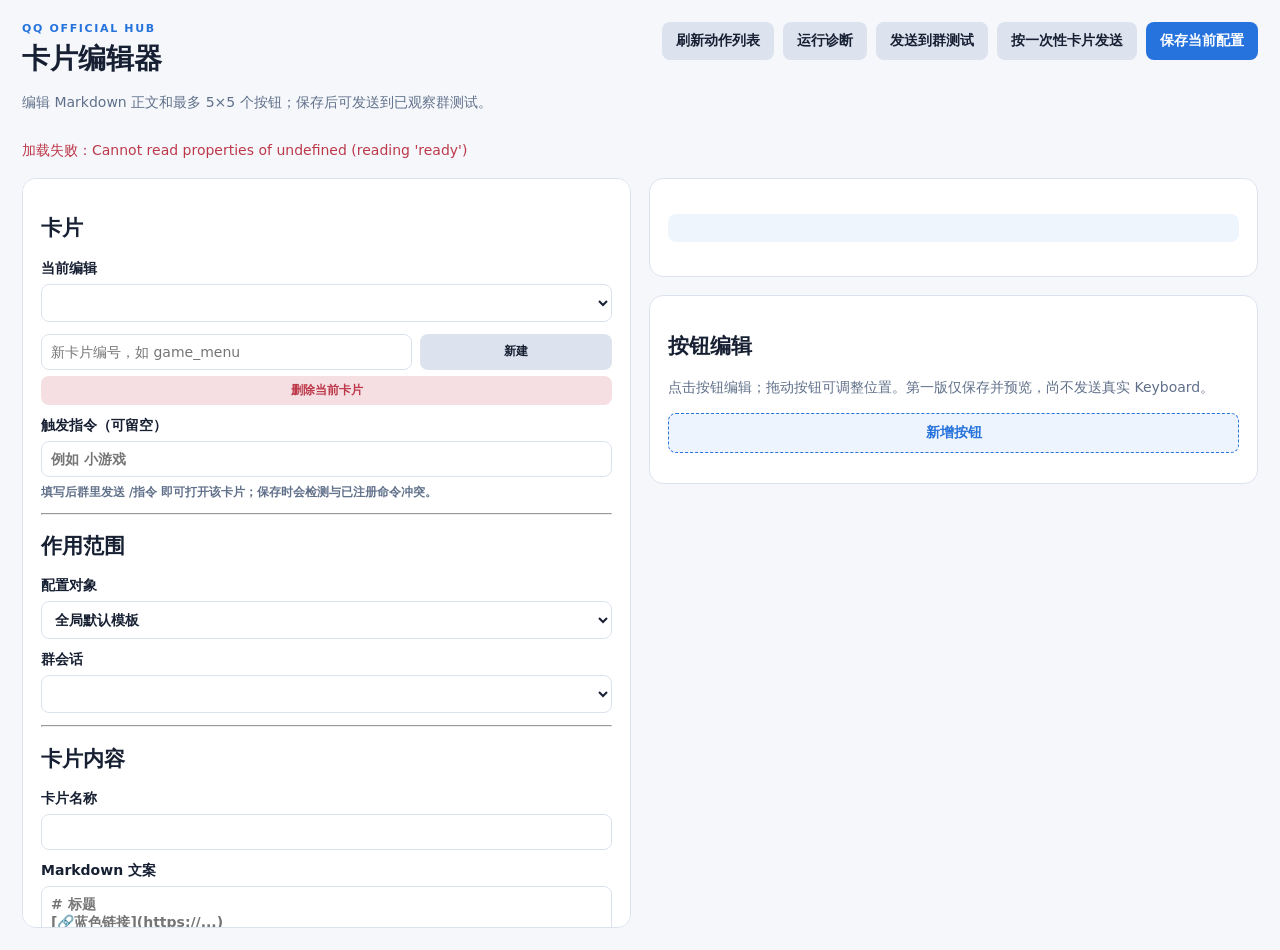
==== commit 8e74cafa: "fix: strip synthetic msg_id before sending; add action catalog refresh" ====
--- a/pages/panels/index.html
+++ b/pages/panels/index.html
@@ -1,3 +1,3 @@
 <!doctype html>
 <html lang="zh-CN"><head><meta charset="utf-8"><meta name="viewport" content="width=device-width,initial-scale=1"><title>QQ Official Hub</title><link rel="stylesheet" href="./styles.css"></head>
-<body><main><header><div><p class="eyebrow">QQ OFFICIAL HUB</p><h1>卡片编辑器</h1><p class="sub">编辑 Markdown 正文和最多 5×5 个按钮；保存后可发送到已观察群测试。</p></div><div class="header-actions"><button id="open-diagnostics" class="secondary">运行诊断</button><button id="send-test" class="secondary">发送到群测试</button><button id="send-test-ephemeral" class="secondary">按一次性卡片发送</button><button id="save" class="primary">保存当前配置</button></div></header><p id="notice" role="status"></p><section class="layout"><aside><h2>卡片</h2><label>当前编辑<select id="card-select"></select></label><div class="card-tools"><input id="card-new-id" maxlength="40" placeholder="新卡片编号，如 game_menu"><button id="card-new" class="secondary">新建</button></div><div class="card-tools"><button id="card-delete" class="danger">删除当前卡片</button><button id="card-delete-confirm" class="danger" hidden>确认删除</button><button id="card-delete-cancel" class="secondary" hidden>取消</button></div><label id="card-command-wrap">触发指令（可留空）<input id="card-command" maxlength="32" placeholder="例如 小游戏"><small class="hint">填写后群里发送 /指令 即可打开该卡片；保存时会检测与已注册命令冲突。</small></label><hr><h2>作用范围</h2><label>配置对象<select id="scope"><option value="global">全局默认模板</option><option value="group">已观察群覆盖</option></select></label><label id="group-wrap">群会话<select id="group"></select></label><hr><h2>卡片内容</h2><label>卡片名称<input id="name" maxlength="64"></label><label>Markdown 文案<textarea id="markdown" maxlength="4000" placeholder="# 标题&#10;[🔗蓝色链接](https://...)&#10;![说明 #618px #249px](https://...)"></textarea></label><div class="markdown-tools"><button id="fullscreen-markdown" class="primary">全屏编辑正文</button><button id="insert-link" class="secondary">插入蓝色链接示例</button></div><details class="fold"><summary>模板库</summary><div class="snippet-library"><p class="hint">按需插入，不插入就不会出现在卡片里。带 <span class="dyn-badge">动态</span> 的会在发送时替换成实时内容。</p><div id="snippet-groups"></div></div></details><details class="fold"><summary>等比例 Markdown 图片</summary><div class="image-builder"><label>公网 HTTPS 图片 URL<input id="image-url" type="url" placeholder="https://example.com/image.png"></label><div class="twocol"><label>最大宽度<input id="image-max-width" type="number" min="1" max="720" value="720"></label><label>图片说明<input id="image-alt" maxlength="80" value="图片"></label></div><button id="insert-image" class="secondary">检测真实尺寸并等比例插入</button><p class="hint">浏览器读取 naturalWidth/naturalHeight，自动缩放到宽≤720、高≤1080，避免 QQ 拉伸压扁。</p></div></details><details class="fold"><summary>蓝色参数指令文本</summary><div class="text-command-builder"><div class="twocol"><label>显示文字<input id="cmd-show" maxlength="100" value="📡 添加订阅"></label><label>写入输入框<input id="cmd-text" maxlength="100" value="/myrss + "></label></div><label class="inline-check"><input id="cmd-reference" type="checkbox"> 写入输入框时引用当前卡片</label><button id="insert-cmd-input" class="secondary">插入蓝色参数指令</button><p class="hint">点击后只写入输入框，不自动发送；用户可继续补 URL 或参数。</p></div></details><label class="inline-check"><input id="mention-clicker" type="checkbox"> type=1 回调后新卡片顶部 At 点击者</label><details class="fold"><summary>一次性卡片 / 归属</summary><div class="ephemeral-box"><p class="hint">用于流程与游戏。开启后本卡片按「一次性」规则发送，不影响群配置面板。</p><label class="inline-check"><input id="card-one-shot" type="checkbox"> 整张卡片一次性（任一按钮点击后全卡失效）</label><label>谁能点这张卡<select id="card-owner-mode"><option value="everyone">所有人</option><option value="initiator">仅发起者（点击/触发本卡的人）</option><option value="specified">指定 OpenID</option></select></label><label id="card-owner-openid-wrap" hidden>指定 OpenID<input id="card-owner-openid" maxlength="80" placeholder="必填，留空会导致没人能点"></label><label id="card-owner-tip-wrap" hidden>他人点击时的提示<input id="card-owner-tip" maxlength="80" placeholder="这不是你的操作"></label><p id="card-owner-warn" class="warn" hidden></p></div></details><p class="hint">图片必须是公网 HTTPS；蓝色正文实际是可点击链接。群覆盖仅对选中的已观察 QQ Official 群生效。</p></aside><section class="editor"><div class="preview"><h2 id="preview-title"></h2><article id="preview-markdown"></article><div id="canvas" class="canvas" aria-label="5行5列按钮画布"></div></div><div class="tools"><h2>按钮编辑</h2><p class="hint">点击按钮编辑；拖动按钮可调整位置。第一版仅保存并预览，尚不发送真实 Keyboard。</p><div class="actions persistent-actions"><button id="add" class="secondary">新增按钮</button></div><div id="form" hidden><label>按钮文字<input id="label" maxlength="64"></label><label>点击后文字<input id="visited-label" maxlength="64"></label><div class="twocol"><label>样式<select id="style"><option value="0">灰色线框</option><option value="1">蓝色线框</option></select></label><label>点击方式<select id="action-type"><option value="1">直接执行（无需发送消息）</option><option value="2">填入输入框（用户发送）</option><option value="0">打开网页</option></select></label></div><label id="action-wrap">点击后执行<select id="action-preset"></select><small id="action-meta" class="hint">由 Hub 白名单注册，点击后直接执行，不经过聊天框或命令解析。</small></label><label id="action-params-wrap">Action 参数(JSON对象)<textarea id="action-params" maxlength="2048">{}</textarea><small class="hint">参数随已签发卡片快照保存在服务端，不直接暴露给 QQ button_data。</small></label><label id="command-wrap" hidden>已注册指令<select id="command-preset"><option value="">手工输入 / 自定义文本</option></select><small id="command-meta" class="hint"></small></label><label id="data-wrap" hidden><span id="data-label">动作数据</span><input id="data" maxlength="2048"></label><div class="checks"><label><input id="reply" type="checkbox"> 指令按钮引用原消息</label><label><input id="enter" type="checkbox"> 自动发送（仅单聊有效）</label><label><input id="anchor" type="checkbox"> 📎 唤起选图器（仅单聊移动端）</label></div><label>不支持时提示<input id="unsupport-tips" maxlength="80"></label><label>谁能点击<select id="permission"><option value="everyone">所有人</option><option value="group_manager">仅群管理</option><option value="astrbot_admin">AstrBot 管理员</option><option value="operator">Hub 操作员</option><option value="specified_users">指定 OpenID</option></select></label><label id="users-wrap">指定 OpenID（每行一个）<textarea id="users"></textarea></label><div class="ephemeral-box"><h3>一次性设置（仅一次性卡片生效）</h3><label class="inline-check"><input id="btn-one-shot" type="checkbox"> 此按钮一次性（点后仅本按钮失效）</label><label>此按钮归属<select id="btn-owner-mode"><option value="everyone">跟随卡片设置</option><option value="initiator">仅发起者</option><option value="specified">指定 OpenID</option></select></label><label id="btn-owner-openid-wrap" hidden>指定 OpenID<input id="btn-owner-openid" maxlength="80" placeholder="必填"></label><p class="hint">按钮归属优先于卡片归属。井字棋这类逐格落子可只锁卡片。</p></div><div class="actions"><button id="delete" class="danger">删除当前按钮</button></div></div></div></section></section><div id="diag-modal" class="markdown-modal" hidden><div class="markdown-modal-card"><header><div><h2>运行诊断（只读）</h2><p class="hint">实时枚举当前进程内已注册的模块、API、Action 与卡片提供者；插件热插拔后点刷新即可看到变化。</p></div><div class="header-actions"><button id="diag-refresh" class="secondary">刷新</button><button id="diag-close" class="primary">关闭</button></div></header><div id="diag-body" class="diag-body"></div></div></div></main><div id="markdown-modal" class="markdown-modal" hidden><div class="markdown-modal-card"><header><div><h2>全屏 Markdown 正文编辑器</h2><p class="hint">支持标题、粗体、删除线、引用、列表、蓝色链接、公网图片和参数指令文本。</p></div><div class="header-actions"><button id="markdown-cancel" class="secondary">取消</button><button id="markdown-apply" class="primary">应用正文</button></div></header><div class="markdown-modal-grid"><textarea id="markdown-full" maxlength="4000" spellcheck="false"></textarea><section><h3>实时预览</h3><article id="markdown-full-preview"></article></section></div></div></div><script type="module" src="./app.js"></script></body></html>
+<body><main><header><div><p class="eyebrow">QQ OFFICIAL HUB</p><h1>卡片编辑器</h1><p class="sub">编辑 Markdown 正文和最多 5×5 个按钮；保存后可发送到已观察群测试。</p></div><div class="header-actions"><button id="reload-catalog" class="secondary">刷新动作列表</button><button id="open-diagnostics" class="secondary">运行诊断</button><button id="send-test" class="secondary">发送到群测试</button><button id="send-test-ephemeral" class="secondary">按一次性卡片发送</button><button id="save" class="primary">保存当前配置</button></div></header><p id="notice" role="status"></p><section class="layout"><aside><h2>卡片</h2><label>当前编辑<select id="card-select"></select></label><div class="card-tools"><input id="card-new-id" maxlength="40" placeholder="新卡片编号，如 game_menu"><button id="card-new" class="secondary">新建</button></div><div class="card-tools"><button id="card-delete" class="danger">删除当前卡片</button><button id="card-delete-confirm" class="danger" hidden>确认删除</button><button id="card-delete-cancel" class="secondary" hidden>取消</button></div><label id="card-command-wrap">触发指令（可留空）<input id="card-command" maxlength="32" placeholder="例如 小游戏"><small class="hint">填写后群里发送 /指令 即可打开该卡片；保存时会检测与已注册命令冲突。</small></label><hr><h2>作用范围</h2><label>配置对象<select id="scope"><option value="global">全局默认模板</option><option value="group">已观察群覆盖</option></select></label><label id="group-wrap">群会话<select id="group"></select></label><hr><h2>卡片内容</h2><label>卡片名称<input id="name" maxlength="64"></label><label>Markdown 文案<textarea id="markdown" maxlength="4000" placeholder="# 标题&#10;[🔗蓝色链接](https://...)&#10;![说明 #618px #249px](https://...)"></textarea></label><div class="markdown-tools"><button id="fullscreen-markdown" class="primary">全屏编辑正文</button><button id="insert-link" class="secondary">插入蓝色链接示例</button></div><details class="fold"><summary>模板库</summary><div class="snippet-library"><p class="hint">按需插入，不插入就不会出现在卡片里。带 <span class="dyn-badge">动态</span> 的会在发送时替换成实时内容。</p><div id="snippet-groups"></div></div></details><details class="fold"><summary>等比例 Markdown 图片</summary><div class="image-builder"><label>公网 HTTPS 图片 URL<input id="image-url" type="url" placeholder="https://example.com/image.png"></label><div class="twocol"><label>最大宽度<input id="image-max-width" type="number" min="1" max="720" value="720"></label><label>图片说明<input id="image-alt" maxlength="80" value="图片"></label></div><button id="insert-image" class="secondary">检测真实尺寸并等比例插入</button><p class="hint">浏览器读取 naturalWidth/naturalHeight，自动缩放到宽≤720、高≤1080，避免 QQ 拉伸压扁。</p></div></details><details class="fold"><summary>蓝色参数指令文本</summary><div class="text-command-builder"><div class="twocol"><label>显示文字<input id="cmd-show" maxlength="100" value="📡 添加订阅"></label><label>写入输入框<input id="cmd-text" maxlength="100" value="/myrss + "></label></div><label class="inline-check"><input id="cmd-reference" type="checkbox"> 写入输入框时引用当前卡片</label><button id="insert-cmd-input" class="secondary">插入蓝色参数指令</button><p class="hint">点击后只写入输入框，不自动发送；用户可继续补 URL 或参数。</p></div></details><label class="inline-check"><input id="mention-clicker" type="checkbox"> type=1 回调后新卡片顶部 At 点击者</label><details class="fold"><summary>一次性卡片 / 归属</summary><div class="ephemeral-box"><p class="hint">用于流程与游戏。开启后本卡片按「一次性」规则发送，不影响群配置面板。</p><label class="inline-check"><input id="card-one-shot" type="checkbox"> 整张卡片一次性（任一按钮点击后全卡失效）</label><label>谁能点这张卡<select id="card-owner-mode"><option value="everyone">所有人</option><option value="initiator">仅发起者（点击/触发本卡的人）</option><option value="specified">指定 OpenID</option></select></label><label id="card-owner-openid-wrap" hidden>指定 OpenID<input id="card-owner-openid" maxlength="80" placeholder="必填，留空会导致没人能点"></label><label id="card-owner-tip-wrap" hidden>他人点击时的提示<input id="card-owner-tip" maxlength="80" placeholder="这不是你的操作"></label><p id="card-owner-warn" class="warn" hidden></p></div></details><p class="hint">图片必须是公网 HTTPS；蓝色正文实际是可点击链接。群覆盖仅对选中的已观察 QQ Official 群生效。</p></aside><section class="editor"><div class="preview"><h2 id="preview-title"></h2><article id="preview-markdown"></article><div id="canvas" class="canvas" aria-label="5行5列按钮画布"></div></div><div class="tools"><h2>按钮编辑</h2><p class="hint">点击按钮编辑；拖动按钮可调整位置。第一版仅保存并预览，尚不发送真实 Keyboard。</p><div class="actions persistent-actions"><button id="add" class="secondary">新增按钮</button></div><div id="form" hidden><label>按钮文字<input id="label" maxlength="64"></label><label>点击后文字<input id="visited-label" maxlength="64"></label><div class="twocol"><label>样式<select id="style"><option value="0">灰色线框</option><option value="1">蓝色线框</option></select></label><label>点击方式<select id="action-type"><option value="1">直接执行（无需发送消息）</option><option value="2">填入输入框（用户发送）</option><option value="0">打开网页</option></select></label></div><label id="action-wrap">点击后执行<select id="action-preset"></select><small id="action-meta" class="hint">由 Hub 白名单注册，点击后直接执行，不经过聊天框或命令解析。</small></label><label id="action-params-wrap">Action 参数(JSON对象)<textarea id="action-params" maxlength="2048">{}</textarea><small class="hint">参数随已签发卡片快照保存在服务端，不直接暴露给 QQ button_data。</small></label><label id="command-wrap" hidden>已注册指令<select id="command-preset"><option value="">手工输入 / 自定义文本</option></select><small id="command-meta" class="hint"></small></label><label id="data-wrap" hidden><span id="data-label">动作数据</span><input id="data" maxlength="2048"></label><div class="checks"><label><input id="reply" type="checkbox"> 指令按钮引用原消息</label><label><input id="enter" type="checkbox"> 自动发送（仅单聊有效）</label><label><input id="anchor" type="checkbox"> 📎 唤起选图器（仅单聊移动端）</label></div><label>不支持时提示<input id="unsupport-tips" maxlength="80"></label><label>谁能点击<select id="permission"><option value="everyone">所有人</option><option value="group_manager">仅群管理</option><option value="astrbot_admin">AstrBot 管理员</option><option value="operator">Hub 操作员</option><option value="specified_users">指定 OpenID</option></select></label><label id="users-wrap">指定 OpenID（每行一个）<textarea id="users"></textarea></label><div class="ephemeral-box"><h3>一次性设置（仅一次性卡片生效）</h3><label class="inline-check"><input id="btn-one-shot" type="checkbox"> 此按钮一次性（点后仅本按钮失效）</label><label>此按钮归属<select id="btn-owner-mode"><option value="everyone">跟随卡片设置</option><option value="initiator">仅发起者</option><option value="specified">指定 OpenID</option></select></label><label id="btn-owner-openid-wrap" hidden>指定 OpenID<input id="btn-owner-openid" maxlength="80" placeholder="必填"></label><p class="hint">按钮归属优先于卡片归属。井字棋这类逐格落子可只锁卡片。</p></div><div class="actions"><button id="delete" class="danger">删除当前按钮</button></div></div></div></section></section><div id="diag-modal" class="markdown-modal" hidden><div class="markdown-modal-card"><header><div><h2>运行诊断（只读）</h2><p class="hint">实时枚举当前进程内已注册的模块、API、Action 与卡片提供者；插件热插拔后点刷新即可看到变化。</p></div><div class="header-actions"><button id="diag-refresh" class="secondary">刷新</button><button id="diag-close" class="primary">关闭</button></div></header><div id="diag-body" class="diag-body"></div></div></div></main><div id="markdown-modal" class="markdown-modal" hidden><div class="markdown-modal-card"><header><div><h2>全屏 Markdown 正文编辑器</h2><p class="hint">支持标题、粗体、删除线、引用、列表、蓝色链接、公网图片和参数指令文本。</p></div><div class="header-actions"><button id="markdown-cancel" class="secondary">取消</button><button id="markdown-apply" class="primary">应用正文</button></div></header><div class="markdown-modal-grid"><textarea id="markdown-full" maxlength="4000" spellcheck="false"></textarea><section><h3>实时预览</h3><article id="markdown-full-preview"></article></section></div></div></div><script type="module" src="./app.js"></script></body></html>
